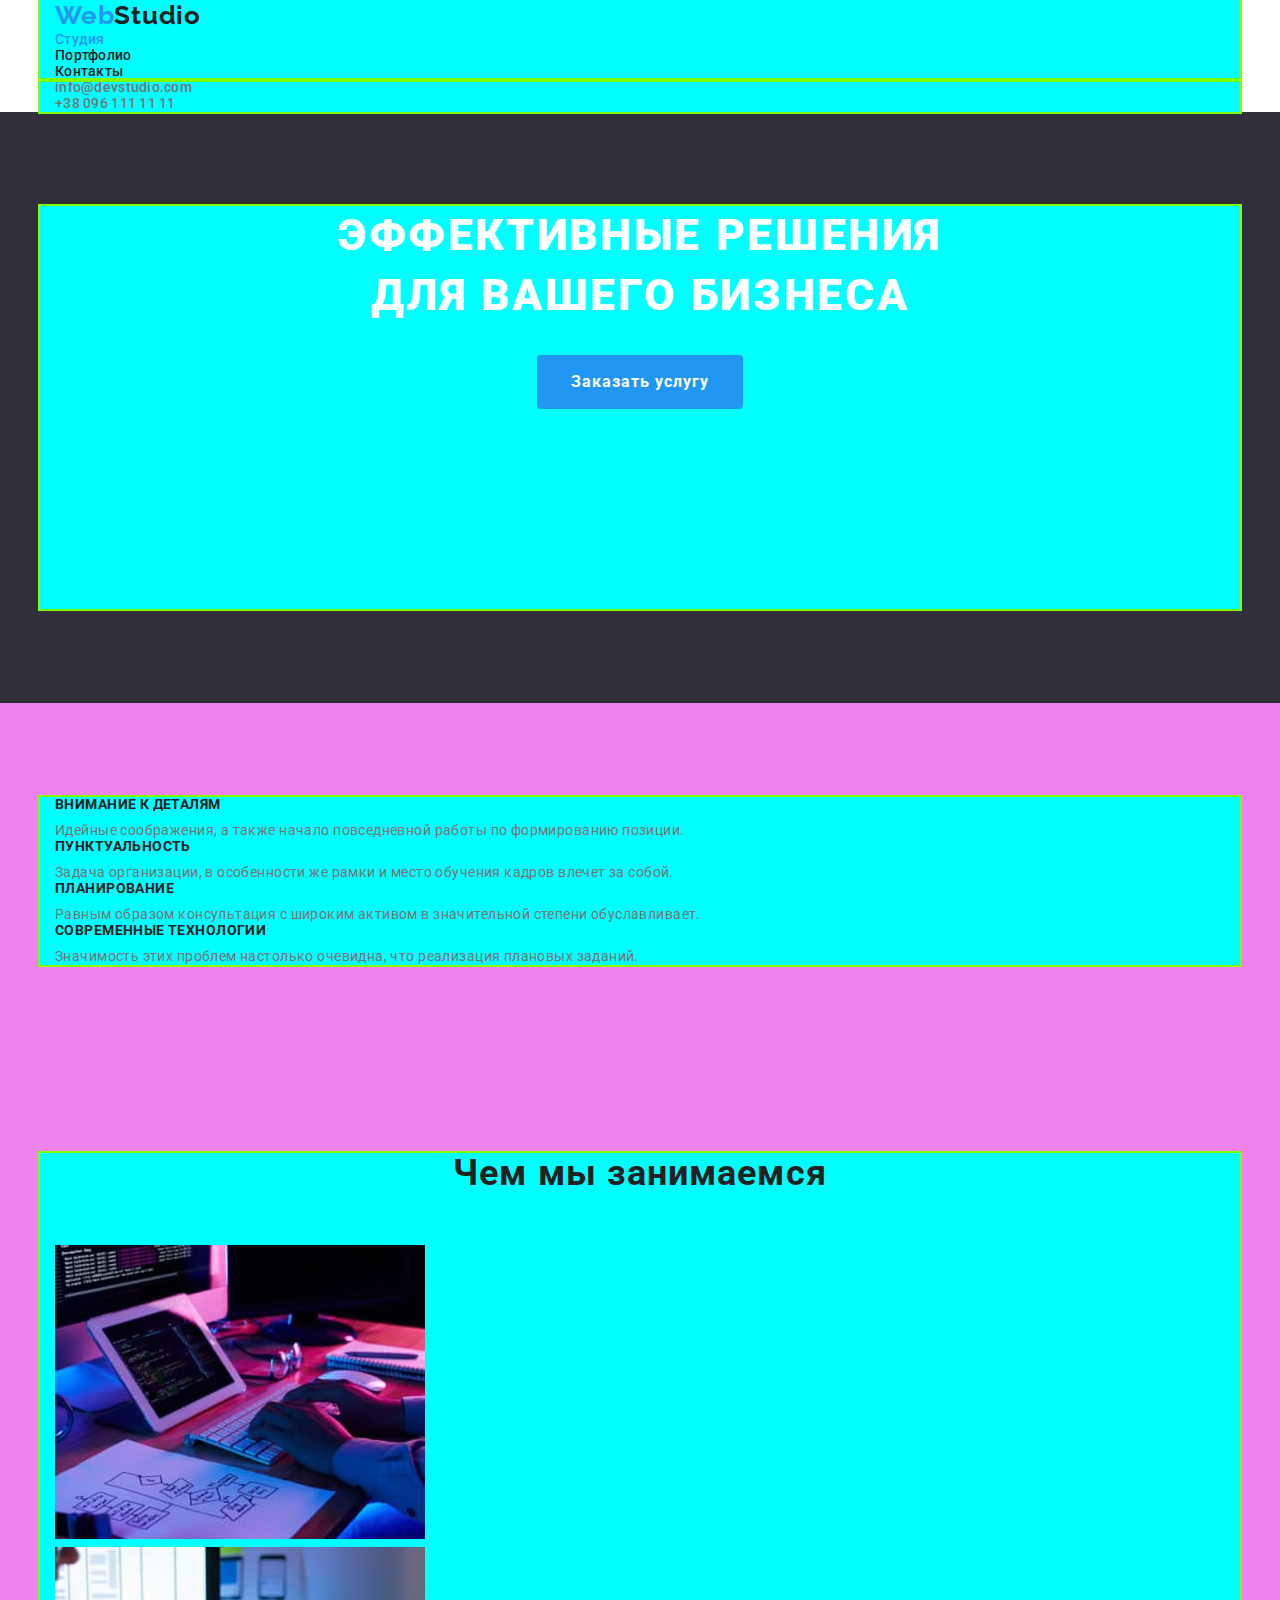
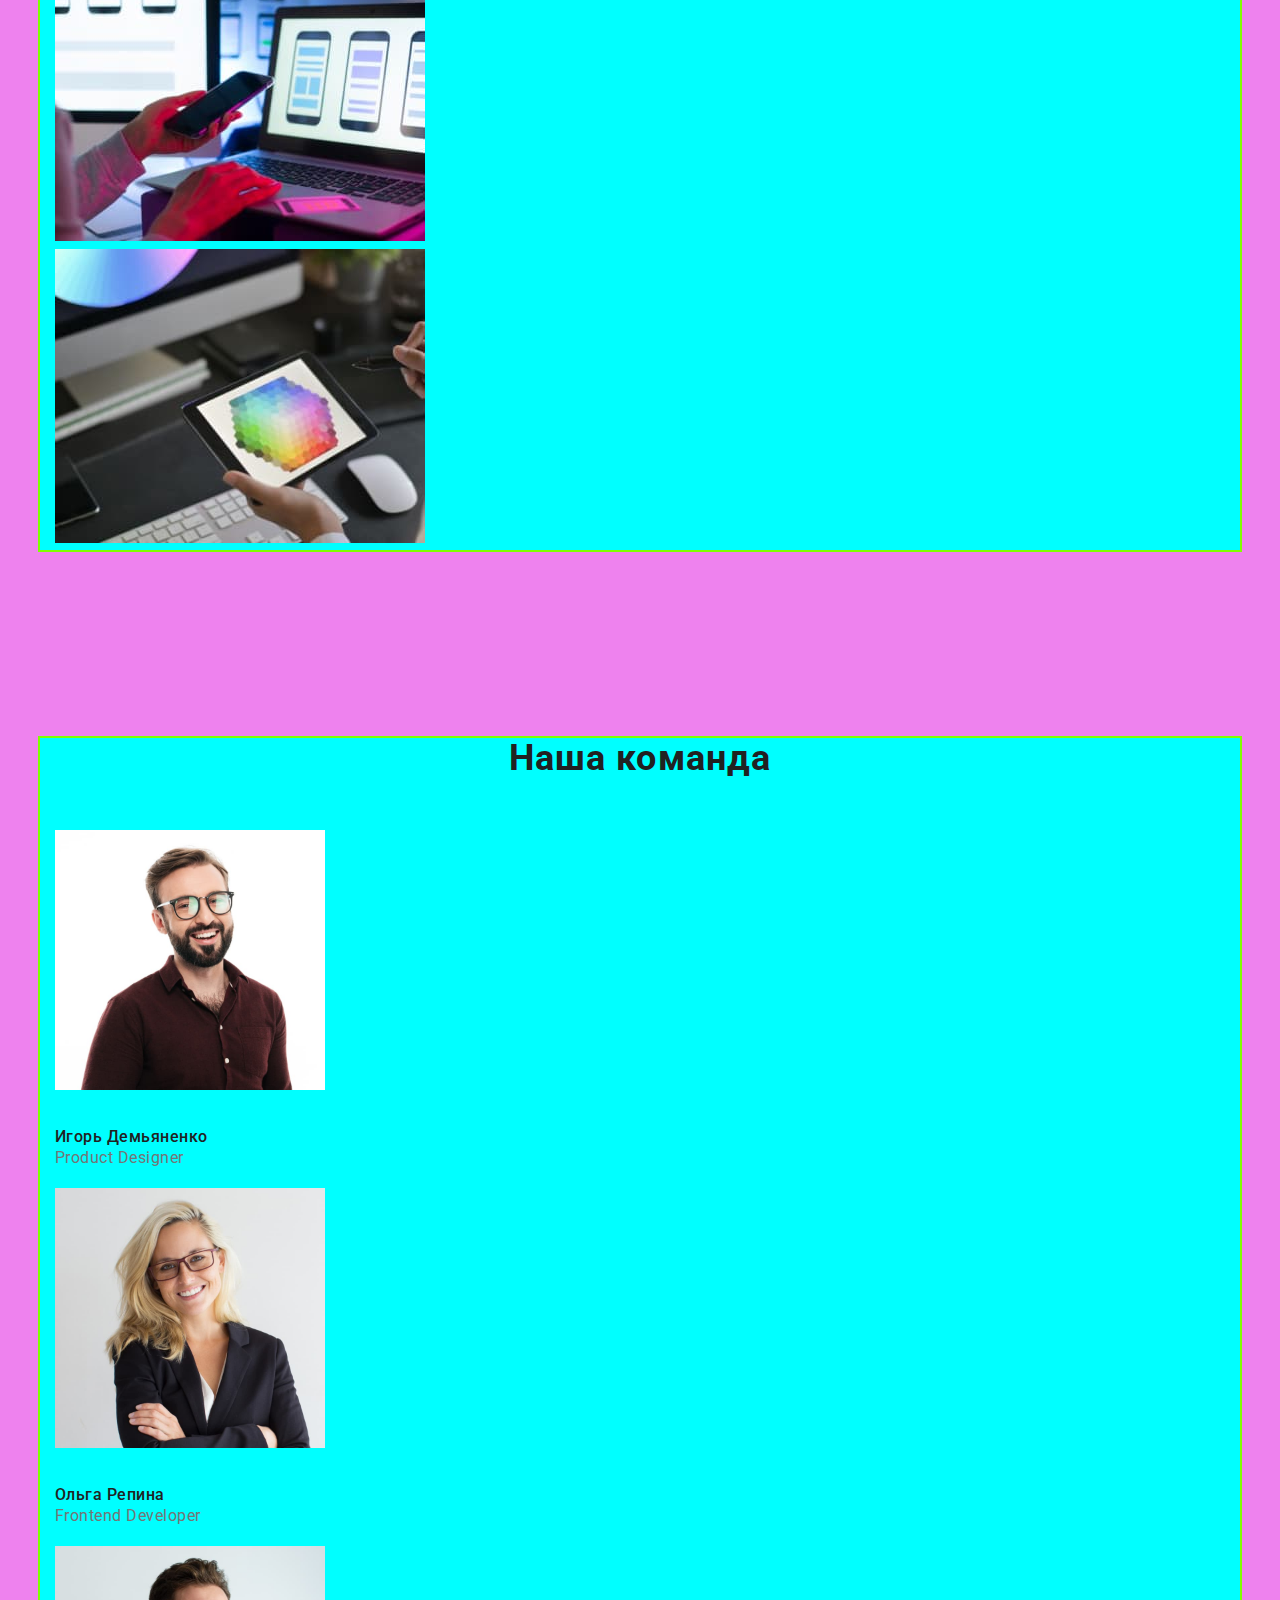
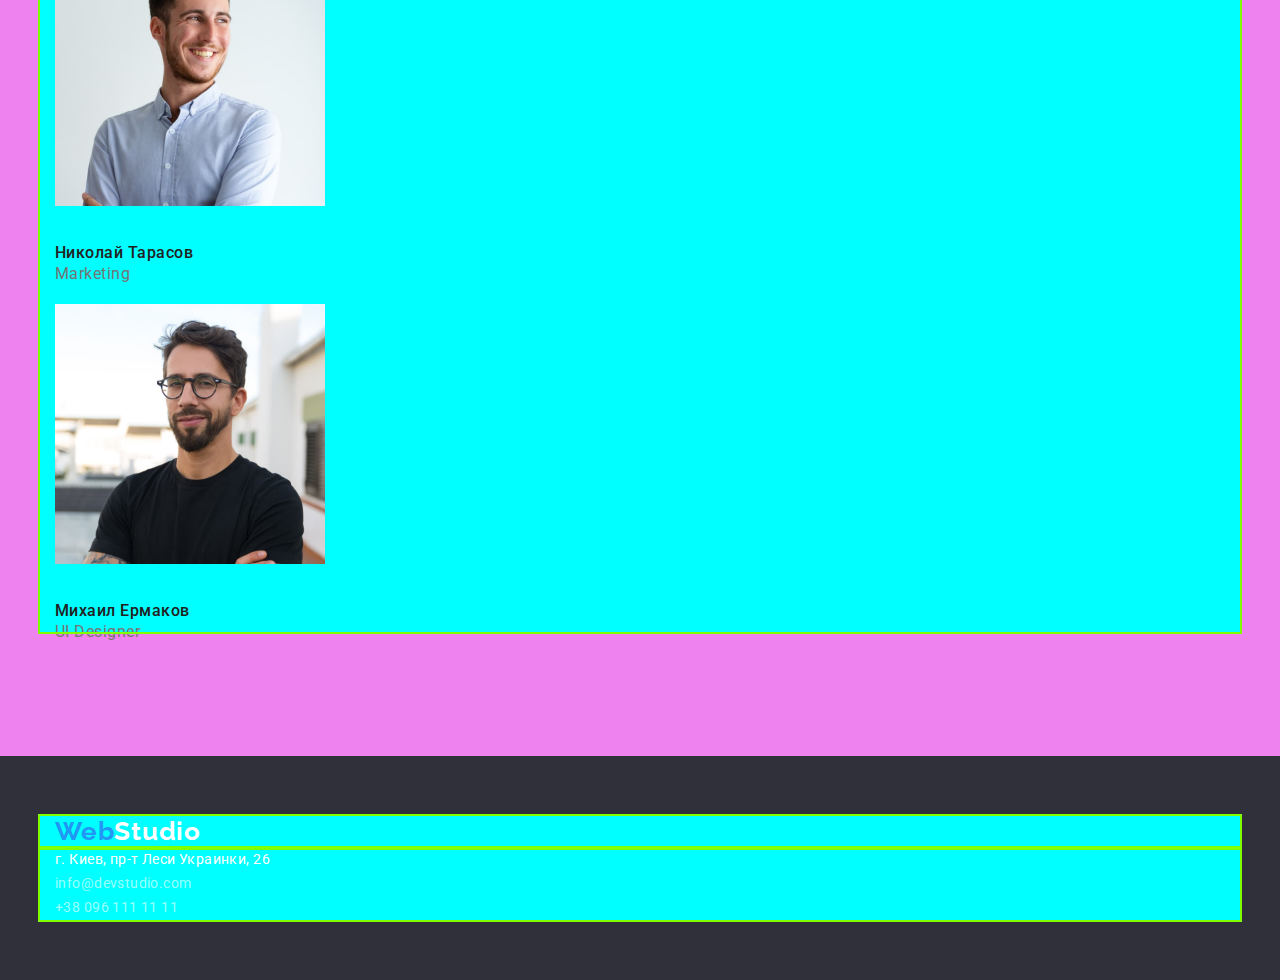
==== index.html @ d581db82 "Добавлены стили для геометрии (ширины, отступы, поля и рамки)" ====
<!DOCTYPE html>
<html lang="ru">
  <head>
    <meta charset="UTF-8" />
    <meta http-equiv="X-UA-Compatible" content="IE=edge" />
    <meta name="viewport" content="width=device-width, initial-scale=1.0" />
    <title>Студия</title>
    <link rel="preconnect" href="https://fonts.googleapis.com" />
    <link rel="preconnect" href="https://fonts.gstatic.com" crossorigin />
    <link
      href="https://fonts.googleapis.com/css2?family=Raleway:wght@700&family=Roboto:wght@400;500;700;900&display=swap"
      rel="stylesheet"
    />
    <link rel="stylesheet" href="https://cdnjs.cloudflare.com/ajax/libs/modern-normalize/1.1.0/modern-normalize.min.css">
    <link rel="stylesheet" href="./css/styles.css" />
  </head>
  <body>
    <!--Шапка-->
    <header class="page-header">
      <div class="container">
        <nav class="nav">
        <a class="logo-link" href="./index.html" lang="en"><span class="logo-web">Web</span>Studio</a>
        <ul class="site-nav-link list">
          <li class="site-nav-item"><a href="/Студия" class="site-nav-link-current">Студия</a></li>
          <li class="site-nav-item">
            <a
              href="./portfolio.html"
              class="site-nav-link"
              >Портфолио</a
            >
          </li class="site-nav-item">
          <li class="site-nav-item"><a href="/Контакты" class="site-nav-link">Контакты</a></li>
        </ul>
      </nav>
      </div>
     <div class="container">
        <ul class="auth-nav-link list">
        <li class="auth-nav-item">
          <a href="mailto:info@devstudio.com" class="auth-nav-link" lang="en">info@devstudio.com</a>
        </li>
        <li class="auth-nav-item">
          <a href="tel:+380961111111" class="auth-nav-link">+38 096 111 11 11</a>
        </li>
      </ul>
     </div>
      
    </header>
    <main>
      <!--Герой-->
      <section class="hero section">
        <div class="container">
          <h1 class="hero-title">
          Эффективные решения <br />
          для вашего бизнеса
        </h1>
        <button class="hero-button" type="button">Заказать услугу</button>
        </div>
      </section>
      <!--Преимущества компании-->
      <section class="benefits section">
        <div class="container">
          <h2 hidden>Наши Преимущества</h2>
        <ul class="benefits-list list">
          <li class="benefits-item">
            <h3 class="title">Внимание к деталям</h3>
            <p class="benefits-text">Идейные соображения, а также начало повседневной работы по формированию позиции.</p>
          </li>
          <li class="benefits-item">
            <h3 class="title">Пунктуальность</h3>
            <p class="benefits-text">
              Задача организации, в особенности же рамки и место обучения кадров влечет за собой.
            </p>
          </li>
          <li class="benefits-item">
            <h3 class="title">Планирование</h3>
            <p class="benefits-text">
              Равным образом консультация с широким активом в значительной степени обуславливает.
            </p>
          </li>
          <li class="benefits-item">
            <h3 class="title">Современные технологии</h3>
            <p class="benefits-text">Значимость этих проблем настолько очевидна, что реализация плановых заданий.</p>
          </li>
        </ul>
        </div>
      </section>
      <!--Чем занимается компания-->
      <section class="benefits section">
       <div class="container">
          <h2 class="gallery-headline-primary">Чем мы занимаемся</h2>
        <ul class="list">
          <li class="work-item"><img class="work-pic" src="./image/img.jpeg" alt="Человек пишет код" width="370" height="294" /></li>
          <li class="work-item">
            <img class="work-pic"
              src="./image/img2.jpeg"
              alt="Человек выбирает дизайн проекта"
              width="370"
              height="294"
            />
          </li>
          <li class="work-item">
            <img class="work-pic"
              src="./image/img3.jpeg"
              alt="Человек выбирает из цветовой палитры"
              width="370"
              height="294"
            />
          </li>
        </ul>
       </div>
      </section>
      <!--Команда-->
      <section class="gallery-section section">
        <div class="container">
          <h2 class="gallery-headline-primary">Наша команда</h2>
        <ul class="gallery list">
          <li class="gallery-item">
            <img class="gallery-pic"
              src="./image/foto1.jpeg"
              alt="Фото члена команды Игорь Демьяненко"
              width="270"
              height="260"
            />
            <h3 class="gallery-headline">Игорь Демьяненко</h3>
            <p class="text-index">Product Designer</p>
          </li>
          <li class="gallery-item">
            <img class="gallery-pic"
              src="./image/foto2.jpeg"
              alt="Фото члена команды Ольга Репина"
              width="270"
              height="260"
            />
            <h3 class="gallery-headline">Ольга Репина</h3>
            <p class="text-index">Frontend Developer</p>
          </li>
          <li class="gallery-item">
            <img class="gallery-pic"
              src="./image/foto3.jpeg"
              alt="Фото члена команды Николай Тарасов"
              width="270"
              height="260"
            />
            <h3 class="gallery-headline">Николай Тарасов</h3>
            <p class="text-index">Marketing</p>
          </li>
          <li class="gallery-item">
            <img class="gallery-pic"
              src="./image/foto4.jpeg"
              alt="Фото члена команды Михаил Ермаков"
              width="270"
              height="260"
            />
            <h3 class="gallery-headline">Михаил Ермаков</h3>
            <p class="text-index">UI Designer</p>
          </li>
        </ul>
        </div>
      </section>
    </main>
    <!--Футер-->
     <footer class="footer">
     <div class="container">
        <a href="./index.html" class="logo-footer" lang="en"
        ><span class="logo-web">Web</span><span class="logo-studio">Studio</span></a
      >
     </div>
     <div class="container">
        <address class="address">
        <ul class="address-list list">
          <li class="address-item">
            <a
              href="https://goo.gl/maps/HDMTTbNd2vz2HDnC8"
              target="_blank"
              rel="noreferr noopener"
              class="footer-link"
              >г. Киев, пр-т Леси Украинки, 26</a
            >
          </li>
          <li class="address-item">
            <a href="mailto:info@devstudio.com" class="auth-address" lang="en"
              >info@devstudio.com</a
            >
          </li>
          <li class="address-item">
            <a href="tel:+380961111111" class="auth-address">+38 096 111 11 11</a>
          </li>
        </ul>
      </address>
     </div>
    </footer>
  </body>
</html>
---- css/styles.css ----
/* Голубой текст акцент #2196F3 */
/* Черный текс основной заголовок #212121 */
/* Белый текст основной #FFFFFF */
/* Белый хедер фон  #FFFFFF */
/* Серый текст не основной #757575 */
/* Наша команда фон #F5F4FA */
/* Герой, футер фон #2F303A */
/* Телефон и мыло rgba(255, 255, 255, 0.6); */
:root {
  --primary-text-color: #212121;
  --title-text-color: #ffffff;
  --secondary-text-color: #757575;
  --accent-color: #2196f3;
  --hero-footer-bg-color: #2f303a;
}

h1,
h2,
h3,
h4,
h5,
h6,
p {
  margin-top: 0;
  margin-bottom: 0;
}

/* Основное */
body {
  color: var(--primary-text-color);
  font-family: Roboto, sans-serif;
  font-size: 14px;
  line-height: 1.71;
  letter-spacing: 0.03em;
}
.list {
  padding: 0;
  margin: 0;
  list-style: none;
}
.section {
  padding-top: 94px;
  padding-bottom: 94px;
  background-color: violet;
}
/* Лого */
.logo-web {
  color: var(--accent-color);
}
.logo-studio {
  color: var(--title-text-color);
}
.logo-link {
  color: var(--primary-text-color);
  text-decoration: none;
  font-family: Raleway, sans-serif;
  font-weight: 700;
  font-size: 26px;
  line-height: 1.19;
  letter-spacing: 0.03em;
}
.logo-link:hover,
.logo-link:focus {
  color: var(--accent-color);
}
.container {
  width: 1200px;
  padding-left: 15px;
  padding-right: 15px;
  margin: 0 auto;
  outline: 2px solid chartreuse;
  background-color: cyan;
}
/* Навигация */

.site-nav-link {
  color: var(--primary-text-color);
  text-decoration: none;
  font-weight: 500;
  line-height: 1.14;
  letter-spacing: 0.02em;
}
.site-nav-link:hover,
.site-nav-link:focus {
  color: var(--accent-color);
}
.auth-nav-link {
  color: var(--secondary-text-color);
  text-decoration: none;
  font-weight: 500;
  line-height: 1.14;
  letter-spacing: 0.02em;
}
.site-nav-link-current:hover,
.site-nav-link-current:focus {
  color: var(--accent-color);
}
.site-nav-link-current {
  color: var(--accent-color);
  text-decoration: none;
}

.auth-nav-link:hover,
.auth-nav-link:focus {
  color: var(--accent-color);
}

/* Хедер */
.page.header {
  color: var(--title-text-color);
}
/* Мейн */

.hero {
  color: var(--title-text-color);
  background-color: var(--hero-footer-bg-color);
  text-align: center;
}
.hero-title {
  margin-bottom: 30px;
  font-weight: 900;
  font-size: 44px;
  line-height: 1.36;
  letter-spacing: 0.06em;
  text-transform: uppercase;
}

.title {
  margin-bottom: 10px;
  font-size: 14px;
  font-weight: 700;
  line-height: 1.14;
  letter-spacing: 0.03em;
  text-transform: uppercase;
}

.gallery-headline-primary {
  margin-bottom: 50px;
  font-weight: 700;
  font-size: 36px;
  line-height: 1.16;
  text-align: center;
  letter-spacing: 0.03em;
}

.gallery-headline {
  margin-bottom: 10px;
  font-weight: 500;
  font-size: 16px;
  line-height: 1.18;
  letter-spacing: 0.03em;
}
.galery-headline-portfolio {
  font-weight: 700;
  font-size: 18px;
  line-height: 2;
  letter-spacing: 0.06em;
}
.gallery-pic {
  margin-bottom: 30px;
}
.text {
  color: var(--secondary-text-color);
  font-size: 16px;
  line-height: 1.87;
  letter-spacing: 0.03em;
}
.text-index {
  margin-bottom: 30px;
  font-size: 16px;
  line-height: 1.18px;
  letter-spacing: 0.03em;
  color: var(--secondary-text-color);
}
.benefits-text {
  color: var(--secondary-text-color);
  font-size: 14px;
  line-height: 1.14;
  letter-spacing: 0.03em;
}
/* Кнопки */

.hero-button {
  cursor: pointer;
}
.hero-button:hover,
.hero-button:focus {
  background-color: #188ce8;
}
.hero-button {
  margin-bottom: 200px;
  display: inline-block;
  border-radius: 4px;
  padding: 10px 32px;
  min-width: 200px;
  font-family: inherit;
  border-color: transparent;
  color: var(--title-text-color);
  background-color: var(--accent-color);
  font-weight: 700;
  font-size: 16px;
  line-height: 1.87;
  text-align: center;
  letter-spacing: 0.06em;
}
.button-primary {
  cursor: pointer;
}
.button-primary:hover,
.button-primary:focus {
  background-color: var(--accent-color);
}
.button-primary {
  display: inline-block;
  border-radius: 4px;
  padding: 6px 22px;
  text-align: center;
  border-color: transparent;
  color: var(--title-text-color);
  background-color: var(--accent-color);
  font-family: inherit;
  font-weight: 500;
  font-size: 16px;
  line-height: 1.62;
  letter-spacing: 0.03em;
}
.button-secondary {
  cursor: pointer;
}
.button-secondary:hover,
.button-secondary:focus {
  color: var(--title-text-color);
  background-color: var(--accent-color);
}
.button-secondary {
  display: inline-block;
  border-radius: 4px;
  padding: 6px 22px;
  text-align: center;
  border-color: transparent;
  color: var(--primary-text-color);
  background-color: #f5f4fa;
  font-family: inherit;
  font-weight: 500;
  font-size: 16px;
  line-height: 1.62;
  letter-spacing: 0.03em;
}

/* Футер */

.footer {
  padding-top: 60px;
  padding-bottom: 60px;
  color: rgb(255, 255, 255, 0.6);
  background-color: var(--hero-footer-bg-color);
  text-decoration: none;
}

.footer-link {
  color: var(--title-text-color);
  text-decoration: none;
  font-style: normal;
}
.footer-link:hover,
.footer-link:focus {
  color: var(--accent-color);
}
.address {
  font-style: normal;
}

.logo-footer {
  text-decoration: none;
  font-family: Raleway;
  font-weight: 700;
  font-size: 26px;
  line-height: 1.19;
  letter-spacing: 0.03em;
}

.auth-address {
  color: rgba(255, 255, 255, 0.6);
  text-decoration: none;
}
.auth-address:hover,
.auth-address:focus {
  color: var(--accent-color);
}
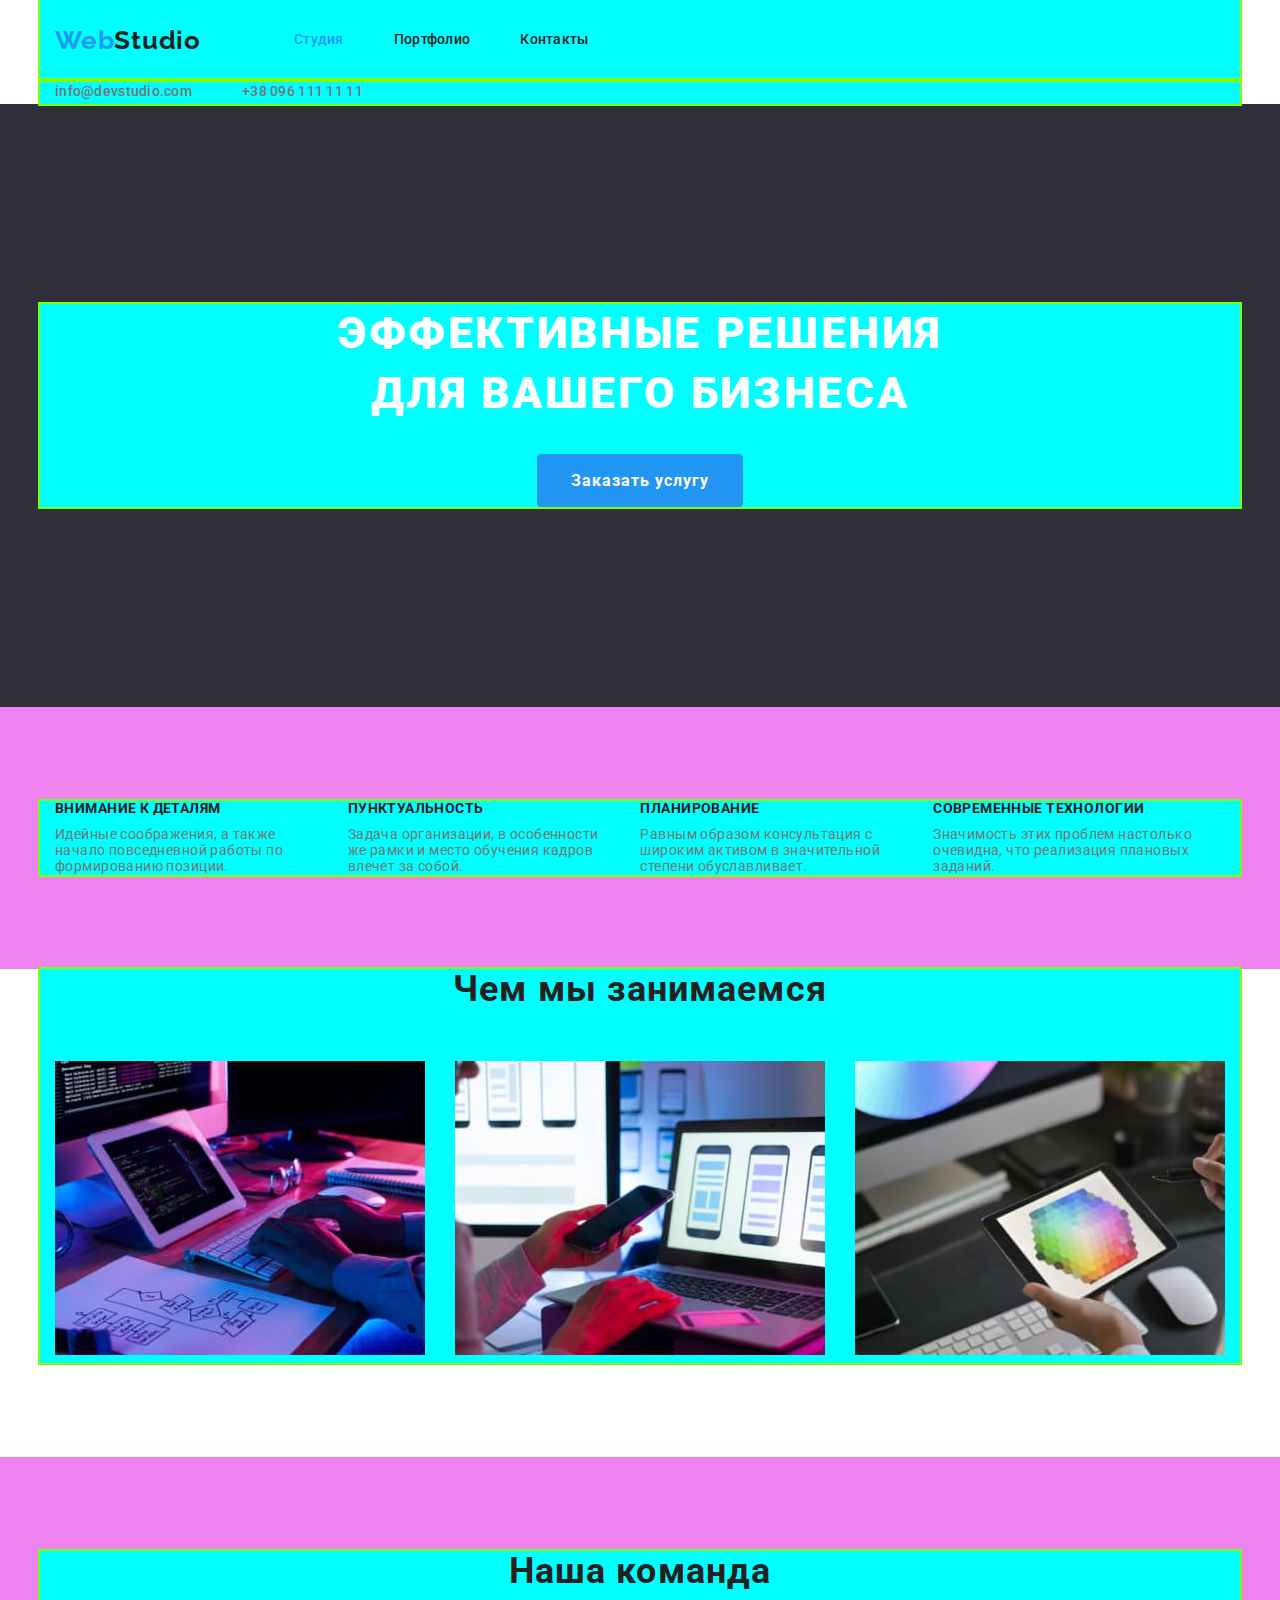
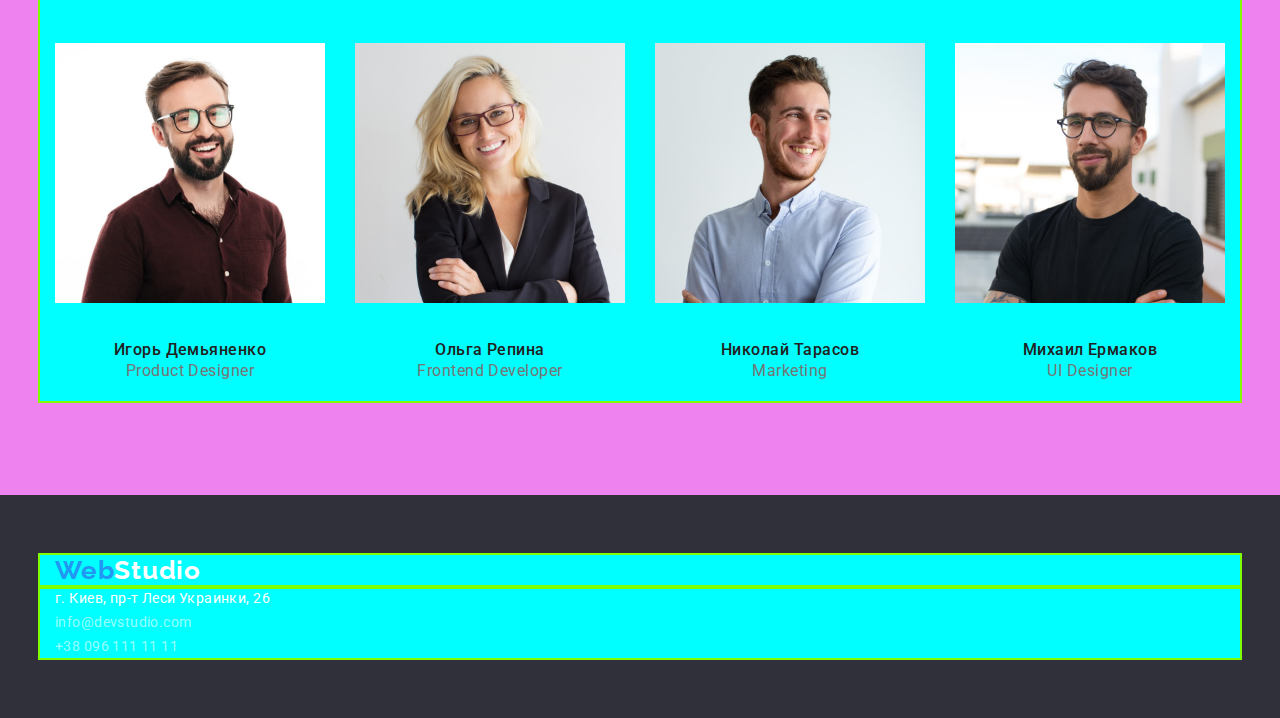
==== commit cc1c8ef3: "позиционирование контента при помощи Flexbox" ====
--- a/index.html
+++ b/index.html
@@ -11,7 +11,10 @@
       href="https://fonts.googleapis.com/css2?family=Raleway:wght@700&family=Roboto:wght@400;500;700;900&display=swap"
       rel="stylesheet"
     />
-    <link rel="stylesheet" href="https://cdnjs.cloudflare.com/ajax/libs/modern-normalize/1.1.0/modern-normalize.min.css">
+    <link
+      rel="stylesheet"
+      href="https://cdnjs.cloudflare.com/ajax/libs/modern-normalize/1.1.0/modern-normalize.min.css"
+    />
     <link rel="stylesheet" href="./css/styles.css" />
   </head>
   <body>
@@ -19,177 +22,194 @@
     <header class="page-header">
       <div class="container">
         <nav class="nav">
-        <a class="logo-link" href="./index.html" lang="en"><span class="logo-web">Web</span>Studio</a>
-        <ul class="site-nav-link list">
-          <li class="site-nav-item"><a href="/Студия" class="site-nav-link-current">Студия</a></li>
-          <li class="site-nav-item">
-            <a
-              href="./portfolio.html"
-              class="site-nav-link"
-              >Портфолио</a
+          <a class="logo-link" href="./index.html" lang="en"
+            ><span class="logo-web">Web</span>Studio</a
+          >
+          <ul class="site-nav list">
+            <li class="site-nav-item">
+              <a href="/Студия" class="site-nav-link current">Студия</a>
+            </li>
+            <li class="site-nav-item">
+              <a href="./portfolio.html" class="site-nav-link">Портфолио</a>
+            </li>
+            <li class="site-nav-item"><a href="/Контакты" class="site-nav-link">Контакты</a></li>
+          </ul>
+        </nav>
+      </div>
+      <div class="container">
+        <ul class="auth-nav list">
+          <li class="auth-nav-item">
+            <a href="mailto:info@devstudio.com" class="auth-nav-link" lang="en"
+              >info@devstudio.com</a
             >
-          </li class="site-nav-item">
-          <li class="site-nav-item"><a href="/Контакты" class="site-nav-link">Контакты</a></li>
+          </li>
+          <li class="auth-nav-item">
+            <a href="tel:+380961111111" class="auth-nav-link">+38 096 111 11 11</a>
+          </li>
         </ul>
-      </nav>
-      </div>
-     <div class="container">
-        <ul class="auth-nav-link list">
-        <li class="auth-nav-item">
-          <a href="mailto:info@devstudio.com" class="auth-nav-link" lang="en">info@devstudio.com</a>
-        </li>
-        <li class="auth-nav-item">
-          <a href="tel:+380961111111" class="auth-nav-link">+38 096 111 11 11</a>
-        </li>
-      </ul>
-     </div>
-      
+      </div>
     </header>
     <main>
       <!--Герой-->
       <section class="hero section">
         <div class="container">
           <h1 class="hero-title">
-          Эффективные решения <br />
-          для вашего бизнеса
-        </h1>
-        <button class="hero-button" type="button">Заказать услугу</button>
+            Эффективные решения <br />
+            для вашего бизнеса
+          </h1>
+          <button class="hero-button" type="button">Заказать услугу</button>
         </div>
       </section>
       <!--Преимущества компании-->
       <section class="benefits section">
         <div class="container">
           <h2 hidden>Наши Преимущества</h2>
-        <ul class="benefits-list list">
-          <li class="benefits-item">
-            <h3 class="title">Внимание к деталям</h3>
-            <p class="benefits-text">Идейные соображения, а также начало повседневной работы по формированию позиции.</p>
-          </li>
-          <li class="benefits-item">
-            <h3 class="title">Пунктуальность</h3>
-            <p class="benefits-text">
-              Задача организации, в особенности же рамки и место обучения кадров влечет за собой.
-            </p>
-          </li>
-          <li class="benefits-item">
-            <h3 class="title">Планирование</h3>
-            <p class="benefits-text">
-              Равным образом консультация с широким активом в значительной степени обуславливает.
-            </p>
-          </li>
-          <li class="benefits-item">
-            <h3 class="title">Современные технологии</h3>
-            <p class="benefits-text">Значимость этих проблем настолько очевидна, что реализация плановых заданий.</p>
-          </li>
-        </ul>
+          <ul class="benefits-list list">
+            <li class="benefits-item">
+              <h3 class="title">Внимание к деталям</h3>
+              <p class="benefits-text">
+                Идейные соображения, а также начало повседневной работы по формированию позиции.
+              </p>
+            </li>
+            <li class="benefits-item">
+              <h3 class="title">Пунктуальность</h3>
+              <p class="benefits-text">
+                Задача организации, в особенности же рамки и место обучения кадров влечет за собой.
+              </p>
+            </li>
+            <li class="benefits-item">
+              <h3 class="title">Планирование</h3>
+              <p class="benefits-text">
+                Равным образом консультация с широким активом в значительной степени обуславливает.
+              </p>
+            </li>
+            <li class="benefits-item">
+              <h3 class="title">Современные технологии</h3>
+              <p class="benefits-text">
+                Значимость этих проблем настолько очевидна, что реализация плановых заданий.
+              </p>
+            </li>
+          </ul>
         </div>
       </section>
       <!--Чем занимается компания-->
-      <section class="benefits section">
-       <div class="container">
-          <h2 class="gallery-headline-primary">Чем мы занимаемся</h2>
-        <ul class="list">
-          <li class="work-item"><img class="work-pic" src="./image/img.jpeg" alt="Человек пишет код" width="370" height="294" /></li>
-          <li class="work-item">
-            <img class="work-pic"
-              src="./image/img2.jpeg"
-              alt="Человек выбирает дизайн проекта"
-              width="370"
-              height="294"
-            />
-          </li>
-          <li class="work-item">
-            <img class="work-pic"
-              src="./image/img3.jpeg"
-              alt="Человек выбирает из цветовой палитры"
-              width="370"
-              height="294"
-            />
-          </li>
-        </ul>
-       </div>
+      <section class="work">
+        <div class="container">
+          <h2 class="headline-primary">Чем мы занимаемся</h2>
+          <ul class="work-list list">
+            <li class="work-item">
+              <img
+                class="work-pic"
+                src="./image/img.jpeg"
+                alt="Человек пишет код"
+                width="370"
+                height="294"
+              />
+            </li>
+            <li class="work-item">
+              <img
+                class="work-pic"
+                src="./image/img2.jpeg"
+                alt="Человек выбирает дизайн проекта"
+                width="370"
+                height="294"
+              />
+            </li>
+            <li class="work-item">
+              <img
+                class="work-pic"
+                src="./image/img3.jpeg"
+                alt="Человек выбирает из цветовой палитры"
+                width="370"
+                height="294"
+              />
+            </li>
+          </ul>
+        </div>
       </section>
       <!--Команда-->
-      <section class="gallery-section section">
-        <div class="container">
-          <h2 class="gallery-headline-primary">Наша команда</h2>
-        <ul class="gallery list">
-          <li class="gallery-item">
-            <img class="gallery-pic"
-              src="./image/foto1.jpeg"
-              alt="Фото члена команды Игорь Демьяненко"
-              width="270"
-              height="260"
-            />
-            <h3 class="gallery-headline">Игорь Демьяненко</h3>
-            <p class="text-index">Product Designer</p>
-          </li>
-          <li class="gallery-item">
-            <img class="gallery-pic"
-              src="./image/foto2.jpeg"
-              alt="Фото члена команды Ольга Репина"
-              width="270"
-              height="260"
-            />
-            <h3 class="gallery-headline">Ольга Репина</h3>
-            <p class="text-index">Frontend Developer</p>
-          </li>
-          <li class="gallery-item">
-            <img class="gallery-pic"
-              src="./image/foto3.jpeg"
-              alt="Фото члена команды Николай Тарасов"
-              width="270"
-              height="260"
-            />
-            <h3 class="gallery-headline">Николай Тарасов</h3>
-            <p class="text-index">Marketing</p>
-          </li>
-          <li class="gallery-item">
-            <img class="gallery-pic"
-              src="./image/foto4.jpeg"
-              alt="Фото члена команды Михаил Ермаков"
-              width="270"
-              height="260"
-            />
-            <h3 class="gallery-headline">Михаил Ермаков</h3>
-            <p class="text-index">UI Designer</p>
-          </li>
-        </ul>
+      <section class="team section">
+        <div class="container">
+          <h2 class="headline-primary">Наша команда</h2>
+          <ul class="team-list list">
+            <li class="team-item">
+              <img
+                class="gallery-pic"
+                src="./image/foto1.jpeg"
+                alt="Фото члена команды Игорь Демьяненко"
+                width="270"
+                height="260"
+              />
+              <h3 class="gallery-headline">Игорь Демьяненко</h3>
+              <p class="text-index">Product Designer</p>
+            </li>
+            <li class="team-item">
+              <img
+                class="gallery-pic"
+                src="./image/foto2.jpeg"
+                alt="Фото члена команды Ольга Репина"
+                width="270"
+                height="260"
+              />
+              <h3 class="gallery-headline">Ольга Репина</h3>
+              <p class="text-index">Frontend Developer</p>
+            </li>
+            <li class="team-item">
+              <img
+                class="gallery-pic"
+                src="./image/foto3.jpeg"
+                alt="Фото члена команды Николай Тарасов"
+                width="270"
+                height="260"
+              />
+              <h3 class="gallery-headline">Николай Тарасов</h3>
+              <p class="text-index">Marketing</p>
+            </li>
+            <li class="team-item">
+              <img
+                class="gallery-pic"
+                src="./image/foto4.jpeg"
+                alt="Фото члена команды Михаил Ермаков"
+                width="270"
+                height="260"
+              />
+              <h3 class="gallery-headline">Михаил Ермаков</h3>
+              <p class="text-index">UI Designer</p>
+            </li>
+          </ul>
         </div>
       </section>
     </main>
     <!--Футер-->
-     <footer class="footer">
-     <div class="container">
+    <footer class="footer">
+      <div class="container">
         <a href="./index.html" class="logo-footer" lang="en"
-        ><span class="logo-web">Web</span><span class="logo-studio">Studio</span></a
-      >
-     </div>
-     <div class="container">
+          ><span class="logo-web">Web</span><span class="logo-studio">Studio</span></a
+        >
+      </div>
+      <div class="container">
         <address class="address">
-        <ul class="address-list list">
-          <li class="address-item">
-            <a
-              href="https://goo.gl/maps/HDMTTbNd2vz2HDnC8"
-              target="_blank"
-              rel="noreferr noopener"
-              class="footer-link"
-              >г. Киев, пр-т Леси Украинки, 26</a
-            >
-          </li>
-          <li class="address-item">
-            <a href="mailto:info@devstudio.com" class="auth-address" lang="en"
-              >info@devstudio.com</a
-            >
-          </li>
-          <li class="address-item">
-            <a href="tel:+380961111111" class="auth-address">+38 096 111 11 11</a>
-          </li>
-        </ul>
-      </address>
-     </div>
+          <ul class="address-list list">
+            <li class="address-item">
+              <a
+                href="https://goo.gl/maps/HDMTTbNd2vz2HDnC8"
+                target="_blank"
+                rel="noreferr noopener"
+                class="footer-link"
+                >г. Киев, пр-т Леси Украинки, 26</a
+              >
+            </li>
+            <li class="address-item">
+              <a href="mailto:info@devstudio.com" class="auth-address" lang="en"
+                >info@devstudio.com</a
+              >
+            </li>
+            <li class="address-item">
+              <a href="tel:+380961111111" class="auth-address">+38 096 111 11 11</a>
+            </li>
+          </ul>
+        </address>
+      </div>
     </footer>
   </body>
 </html>
-
- --- a/css/styles.css
+++ b/css/styles.css
@@ -14,6 +14,14 @@
   --hero-footer-bg-color: #2f303a;
 }
 
+/* Основное */
+body {
+  color: var(--primary-text-color);
+  font-family: Roboto, sans-serif;
+  font-size: 14px;
+  line-height: 1.71;
+  letter-spacing: 0.03em;
+}
 h1,
 h2,
 h3,
@@ -24,15 +32,6 @@
   margin-top: 0;
   margin-bottom: 0;
 }
-
-/* Основное */
-body {
-  color: var(--primary-text-color);
-  font-family: Roboto, sans-serif;
-  font-size: 14px;
-  line-height: 1.71;
-  letter-spacing: 0.03em;
-}
 .list {
   padding: 0;
   margin: 0;
@@ -43,37 +42,52 @@
   padding-bottom: 94px;
   background-color: violet;
 }
-/* Лого */
-.logo-web {
-  color: var(--accent-color);
-}
-.logo-studio {
-  color: var(--title-text-color);
-}
-.logo-link {
-  color: var(--primary-text-color);
-  text-decoration: none;
-  font-family: Raleway, sans-serif;
-  font-weight: 700;
-  font-size: 26px;
-  line-height: 1.19;
-  letter-spacing: 0.03em;
-}
-.logo-link:hover,
-.logo-link:focus {
-  color: var(--accent-color);
-}
+
 .container {
   width: 1200px;
-  padding-left: 15px;
-  padding-right: 15px;
+  padding: 0 15px;
   margin: 0 auto;
   outline: 2px solid chartreuse;
   background-color: cyan;
 }
+
+/* Лого */
+.logo-web {
+  color: var(--accent-color);
+}
+.logo-studio {
+  color: var(--title-text-color);
+}
+.logo-link {
+  margin-right: 93px;
+  color: var(--primary-text-color);
+  text-decoration: none;
+  font-family: Raleway, sans-serif;
+  font-weight: 700;
+  font-size: 26px;
+  line-height: 1.19;
+  letter-spacing: 0.03em;
+}
+.logo-link:hover,
+.logo-link:focus {
+  color: var(--accent-color);
+}
+
 /* Навигация */
+.nav {
+  display: flex;
+  align-items: center;
+}
+
+.site-nav {
+  display: flex;
+}
 
 .site-nav-link {
+  display: block;
+  padding-top: 32px;
+  padding-bottom: 32px;
+
   color: var(--primary-text-color);
   text-decoration: none;
   font-weight: 500;
@@ -84,6 +98,23 @@
 .site-nav-link:focus {
   color: var(--accent-color);
 }
+
+.site-nav-item:not(:last-child) {
+  margin-right: 50px;
+}
+
+.site-nav-link.current:hover,
+.site-nav-link.current:focus {
+  color: var(--accent-color);
+}
+.site-nav-link.current {
+  color: var(--accent-color);
+  text-decoration: none;
+}
+/* auth-nav */
+.auth-nav {
+  display: flex;
+}
 .auth-nav-link {
   color: var(--secondary-text-color);
   text-decoration: none;
@@ -91,13 +122,8 @@
   line-height: 1.14;
   letter-spacing: 0.02em;
 }
-.site-nav-link-current:hover,
-.site-nav-link-current:focus {
-  color: var(--accent-color);
-}
-.site-nav-link-current {
-  color: var(--accent-color);
-  text-decoration: none;
+.auth-nav-item + .auth-nav-item {
+  padding-left: 50px;
 }
 
 .auth-nav-link:hover,
@@ -112,6 +138,7 @@
 /* Мейн */
 
 .hero {
+  padding: 200px 0;
   color: var(--title-text-color);
   background-color: var(--hero-footer-bg-color);
   text-align: center;
@@ -133,8 +160,27 @@
   letter-spacing: 0.03em;
   text-transform: uppercase;
 }
-
-.gallery-headline-primary {
+/* Секции */
+.work {
+  padding-bottom: 94px;
+}
+.work-list {
+  display: flex;
+}
+.work-item + .work-item {
+  padding-left: 30px;
+}
+.team-list {
+  display: flex;
+}
+
+.team-item + .team-item {
+  padding-left: 30px;
+  text-align: center;
+}
+.headline-primary {
+  display: flex;
+  justify-content: center;
   margin-bottom: 50px;
   font-weight: 700;
   font-size: 36px;
@@ -149,17 +195,60 @@
   font-size: 16px;
   line-height: 1.18;
   letter-spacing: 0.03em;
+  text-align: center;
 }
 .galery-headline-portfolio {
+  padding-right: 24px;
+  padding-left: 24px;
+  padding-bottom: 4px;
   font-weight: 700;
   font-size: 18px;
   line-height: 2;
   letter-spacing: 0.06em;
 }
+/* Pic */
+.work-pic {
+  width: 370px;
+}
 .gallery-pic {
+  width: 270px;
   margin-bottom: 30px;
 }
+.portfolio-pic {
+  margin-bottom: 20px;
+}
+
+/* Portfolio */
+
+.portfolio {
+  display: flex;
+  flex-wrap: wrap;
+}
+.button-list {
+  display: flex;
+  justify-content: center;
+  margin-bottom: 50px;
+}
+.button-item:not(:last-child) {
+  padding-right: 8px;
+}
+.portfolio-item {
+  width: 370px;
+  margin-right: 30px;
+  margin-bottom: 30px;
+}
+.portfolio-item:nth-child(3n) {
+  margin-right: 0;
+}
+.portfolio-item:nth-last-child(-n + 3) {
+  margin-bottom: 0;
+}
+
+/* Text */
 .text {
+  padding-right: 24px;
+  padding-left: 24px;
+  padding-bottom: 20px;
   color: var(--secondary-text-color);
   font-size: 16px;
   line-height: 1.87;
@@ -169,8 +258,20 @@
   margin-bottom: 30px;
   font-size: 16px;
   line-height: 1.18px;
+  text-align: center;
   letter-spacing: 0.03em;
   color: var(--secondary-text-color);
+}
+/* Benefits */
+.benefits-list {
+  display: flex;
+}
+.benefits-item {
+  width: 300px;
+  padding-right: 30px;
+}
+.benefits-item:last-child {
+  padding-right: 0;
 }
 .benefits-text {
   color: var(--secondary-text-color);
@@ -188,7 +289,6 @@
   background-color: #188ce8;
 }
 .hero-button {
-  margin-bottom: 200px;
   display: inline-block;
   border-radius: 4px;
   padding: 10px 32px;
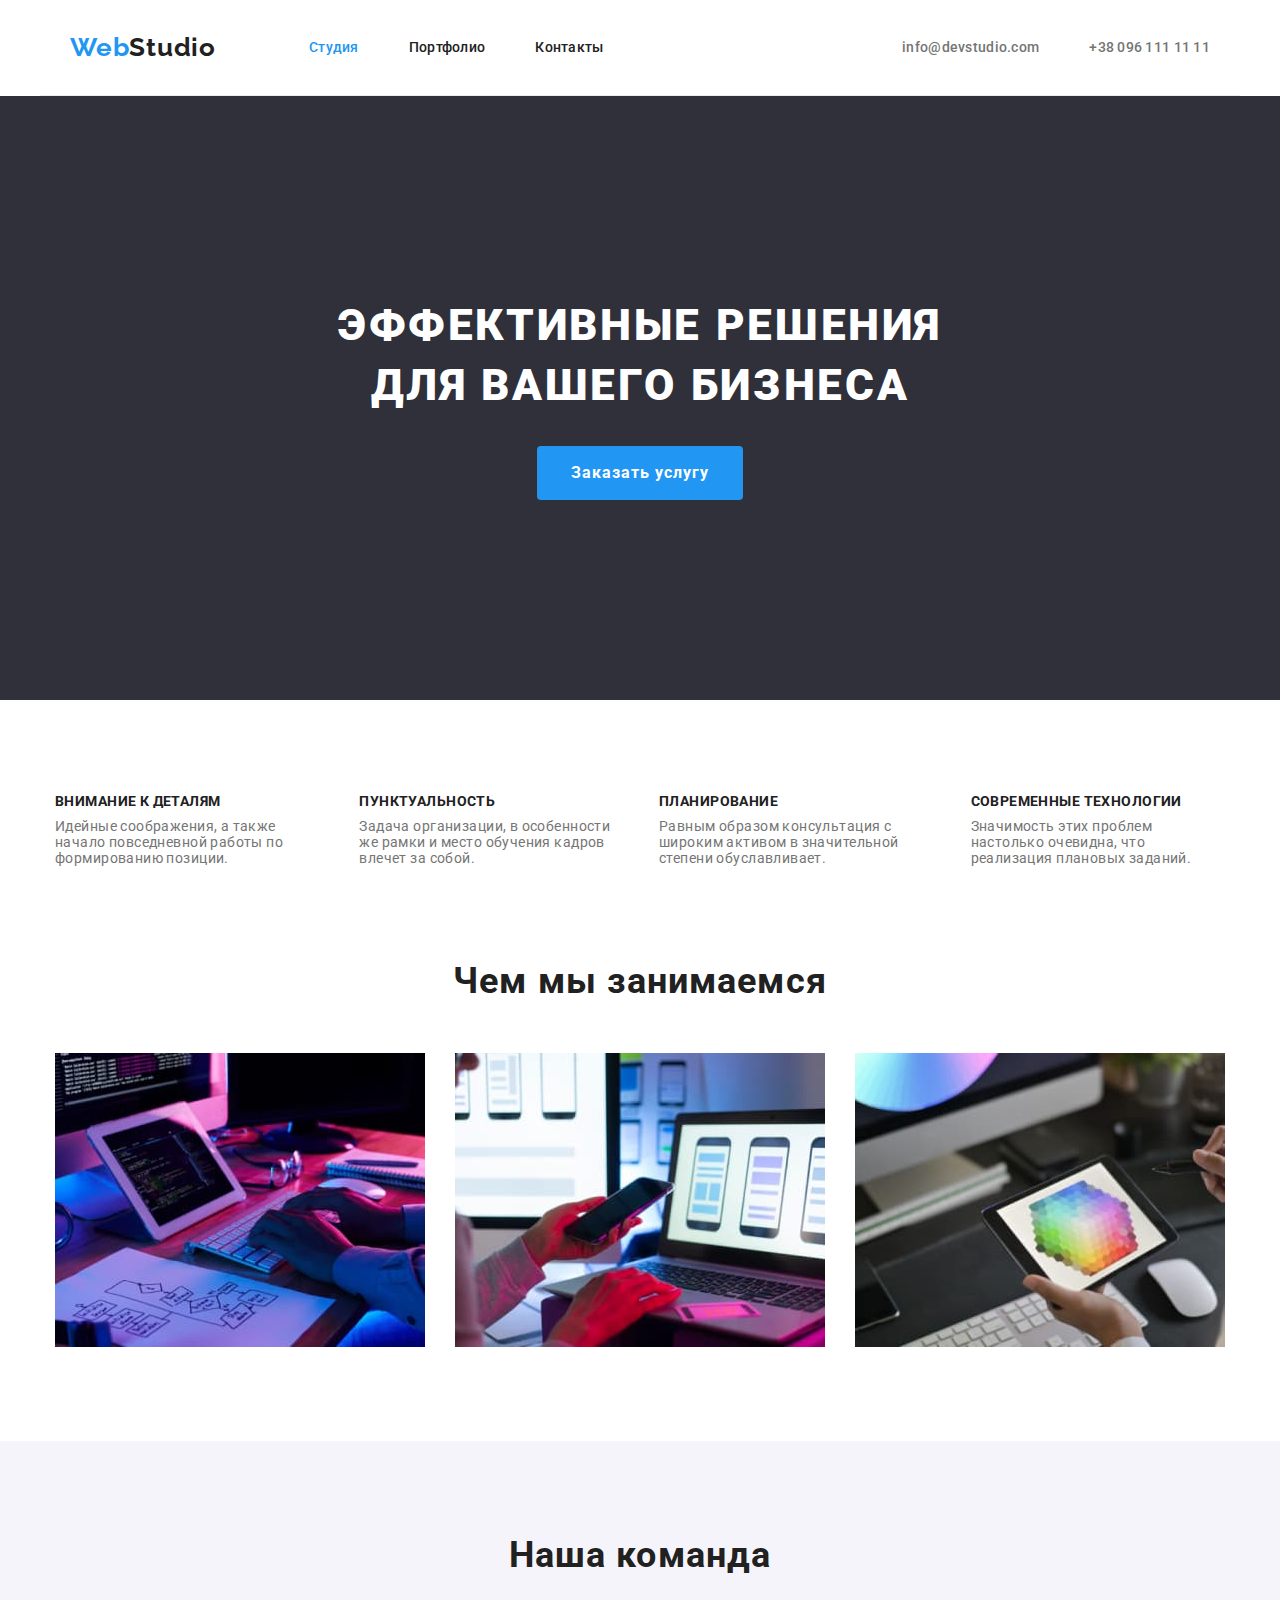
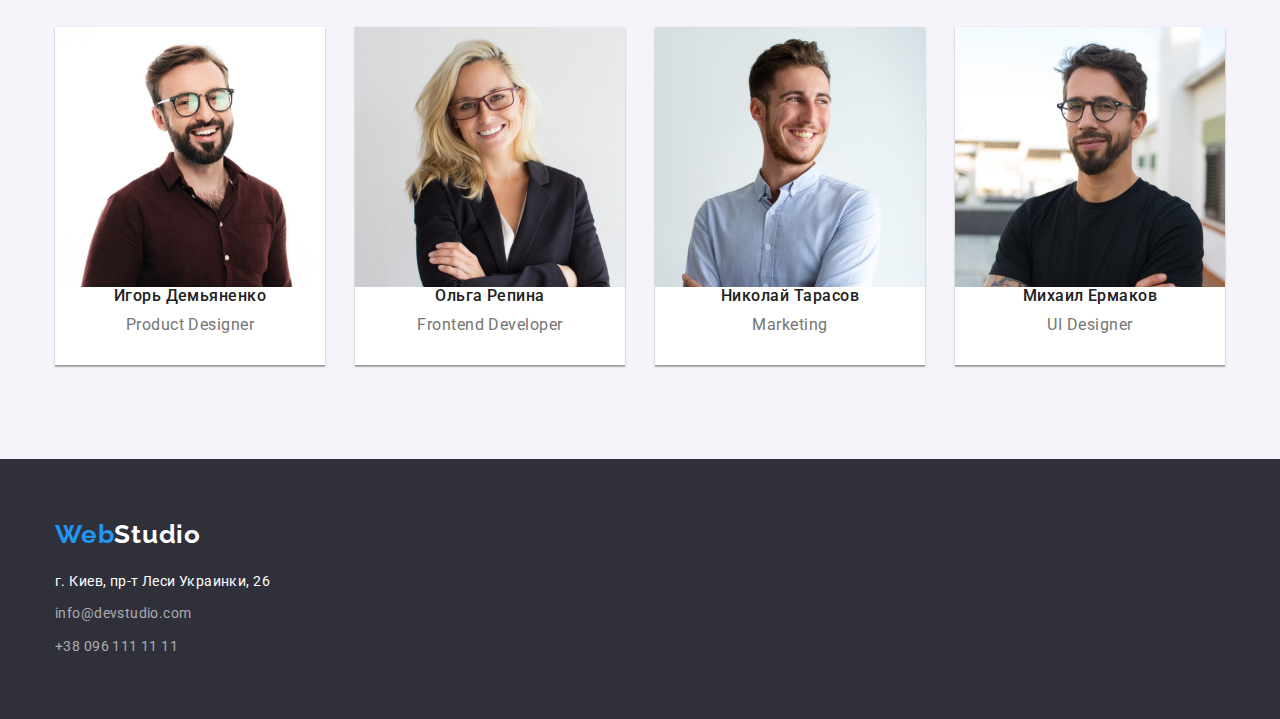
==== commit 67fc8345: "Добавлены стили для геометрии (ширины, отступы, поля и рамки) и позиционирование контента при помощи" ====
--- a/index.html
+++ b/index.html
@@ -19,7 +19,7 @@
   </head>
   <body>
     <!--Шапка-->
-    <header class="page-header">
+    <header class="page-header container">
       <div class="container">
         <nav class="nav">
           <a class="logo-link" href="./index.html" lang="en"
@@ -27,7 +27,7 @@
           >
           <ul class="site-nav list">
             <li class="site-nav-item">
-              <a href="/Студия" class="site-nav-link current">Студия</a>
+              <a href="./index.html" class="site-nav-link current">Студия</a>
             </li>
             <li class="site-nav-item">
               <a href="./portfolio.html" class="site-nav-link">Портфолио</a>
@@ -63,7 +63,7 @@
       <!--Преимущества компании-->
       <section class="benefits section">
         <div class="container">
-          <h2 hidden>Наши Преимущества</h2>
+          <h2 class="visually-hidden">Наши Преимущества</h2>
           <ul class="benefits-list list">
             <li class="benefits-item">
               <h3 class="title">Внимание к деталям</h3>
@@ -186,8 +186,8 @@
         <a href="./index.html" class="logo-footer" lang="en"
           ><span class="logo-web">Web</span><span class="logo-studio">Studio</span></a
         >
-      </div>
-      <div class="container">
+        <!-- </div> -->
+        <!-- <div class="container"> -->
         <address class="address">
           <ul class="address-list list">
             <li class="address-item">
--- a/css/styles.css
+++ b/css/styles.css
@@ -12,6 +12,22 @@
   --secondary-text-color: #757575;
   --accent-color: #2196f3;
   --hero-footer-bg-color: #2f303a;
+  --list-set: 30px;
+  --padding-site-nav: 32px;
+  --margin-fifty: 50px;
+  --padding-text: 24px;
+}
+.visually-hidden {
+  position: absolute;
+  width: 1px;
+  height: 1px;
+  margin: -1px;
+  border: 0;
+  padding: 0;
+  white-space: nowrap;
+  clip-path: inset(100%);
+  clip: rect(0 0 0 0);
+  overflow: hidden;
 }
 
 /* Основное */
@@ -32,6 +48,9 @@
   margin-top: 0;
   margin-bottom: 0;
 }
+img {
+  display: block;
+}
 .list {
   padding: 0;
   margin: 0;
@@ -40,18 +59,24 @@
 .section {
   padding-top: 94px;
   padding-bottom: 94px;
-  background-color: violet;
 }
 
 .container {
   width: 1200px;
-  padding: 0 15px;
-  margin: 0 auto;
-  outline: 2px solid chartreuse;
-  background-color: cyan;
+  padding-left: 15px;
+  padding-right: 15px;
+  margin-left: auto;
+  margin-right: auto;
 }
 
 /* Лого */
+.page-header {
+  display: flex;
+  align-items: center;
+  padding-top: var(--padding-site-nav);
+  padding-bottom: var(--padding-site-nav);
+  border-bottom: 1px solid #ececec;
+}
 .logo-web {
   color: var(--accent-color);
 }
@@ -60,13 +85,15 @@
 }
 .logo-link {
   margin-right: 93px;
-  color: var(--primary-text-color);
+
   text-decoration: none;
   font-family: Raleway, sans-serif;
   font-weight: 700;
   font-size: 26px;
   line-height: 1.19;
   letter-spacing: 0.03em;
+
+  color: var(--primary-text-color);
 }
 .logo-link:hover,
 .logo-link:focus {
@@ -84,25 +111,22 @@
 }
 
 .site-nav-link {
-  display: block;
-  padding-top: 32px;
-  padding-bottom: 32px;
-
-  color: var(--primary-text-color);
   text-decoration: none;
   font-weight: 500;
   line-height: 1.14;
   letter-spacing: 0.02em;
-}
+
+  color: var(--primary-text-color);
+}
+.site-nav-item:not(:last-child) {
+  margin-right: var(--margin-fifty);
+}
+
 .site-nav-link:hover,
 .site-nav-link:focus {
   color: var(--accent-color);
 }
 
-.site-nav-item:not(:last-child) {
-  margin-right: 50px;
-}
-
 .site-nav-link.current:hover,
 .site-nav-link.current:focus {
   color: var(--accent-color);
@@ -114,16 +138,18 @@
 /* auth-nav */
 .auth-nav {
   display: flex;
+  justify-content: flex-end;
 }
 .auth-nav-link {
-  color: var(--secondary-text-color);
   text-decoration: none;
   font-weight: 500;
   line-height: 1.14;
   letter-spacing: 0.02em;
-}
-.auth-nav-item + .auth-nav-item {
-  padding-left: 50px;
+
+  color: var(--secondary-text-color);
+}
+.auth-nav-item:not(:last-child) {
+  margin-right: var(--margin-fifty);
 }
 
 .auth-nav-link:hover,
@@ -139,12 +165,14 @@
 
 .hero {
   padding: 200px 0;
+
   color: var(--title-text-color);
   background-color: var(--hero-footer-bg-color);
   text-align: center;
 }
 .hero-title {
-  margin-bottom: 30px;
+  margin-bottom: var(--list-set);
+
   font-weight: 900;
   font-size: 44px;
   line-height: 1.36;
@@ -154,6 +182,7 @@
 
 .title {
   margin-bottom: 10px;
+
   font-size: 14px;
   font-weight: 700;
   line-height: 1.14;
@@ -168,20 +197,28 @@
   display: flex;
 }
 .work-item + .work-item {
-  padding-left: 30px;
+  margin-left: var(--list-set);
+}
+.team {
+  background-color: #f5f4fa;
 }
 .team-list {
   display: flex;
 }
+.team-item {
+  background-color: var(--title-text-color);
+  box-shadow: 0px 1px 3px rgba(0, 0, 0, 0.12), 0px 1px 1px rgba(0, 0, 0, 0.14),
+    0px 2px 1px rgba(0, 0, 0, 0.2);
+}
 
 .team-item + .team-item {
-  padding-left: 30px;
+  margin-left: var(--list-set);
   text-align: center;
 }
 .headline-primary {
-  display: flex;
   justify-content: center;
-  margin-bottom: 50px;
+  margin-bottom: var(--margin-fifty);
+
   font-weight: 700;
   font-size: 36px;
   line-height: 1.16;
@@ -191,6 +228,7 @@
 
 .gallery-headline {
   margin-bottom: 10px;
+
   font-weight: 500;
   font-size: 16px;
   line-height: 1.18;
@@ -198,44 +236,43 @@
   text-align: center;
 }
 .galery-headline-portfolio {
-  padding-right: 24px;
-  padding-left: 24px;
   padding-bottom: 4px;
+
   font-weight: 700;
   font-size: 18px;
   line-height: 2;
   letter-spacing: 0.06em;
 }
-/* Pic */
-.work-pic {
-  width: 370px;
-}
-.gallery-pic {
-  width: 270px;
-  margin-bottom: 30px;
-}
-.portfolio-pic {
-  margin-bottom: 20px;
-}
 
 /* Portfolio */
 
 .portfolio {
   display: flex;
   flex-wrap: wrap;
+  margin-bottom: calc(-1 * var(--list-set));
+  margin-right: calc(-1 * var(--list-set));
+}
+
+.card-content {
+  padding-top: 20px;
+  padding-right: var(--padding-text);
+  padding-bottom: 20px;
+  padding-left: var(--padding-text);
+  border: 1px solid #eeeeee;
 }
 .button-list {
   display: flex;
   justify-content: center;
-  margin-bottom: 50px;
+  margin-bottom: var(--margin-fifty);
 }
 .button-item:not(:last-child) {
   padding-right: 8px;
 }
 .portfolio-item {
-  width: 370px;
-  margin-right: 30px;
-  margin-bottom: 30px;
+  margin-bottom: var(--list-set);
+  margin-right: var(--list-set);
+  flex-basis: calc(100% / 3 - 30px);
+  background-color: var(--title-text-color);
 }
 .portfolio-item:nth-child(3n) {
   margin-right: 0;
@@ -246,18 +283,16 @@
 
 /* Text */
 .text {
-  padding-right: 24px;
-  padding-left: 24px;
-  padding-bottom: 20px;
+  font-size: 16px;
+  line-height: 1.87;
+  letter-spacing: 0.03em;
   color: var(--secondary-text-color);
-  font-size: 16px;
-  line-height: 1.87;
-  letter-spacing: 0.03em;
 }
 .text-index {
-  margin-bottom: 30px;
-  font-size: 16px;
-  line-height: 1.18px;
+  margin-bottom: var(--list-set);
+
+  font-size: 16px;
+  line-height: 1.18;
   text-align: center;
   letter-spacing: 0.03em;
   color: var(--secondary-text-color);
@@ -266,18 +301,15 @@
 .benefits-list {
   display: flex;
 }
-.benefits-item {
-  width: 300px;
-  padding-right: 30px;
-}
-.benefits-item:last-child {
-  padding-right: 0;
-}
+.benefits-item:not(:last-child) {
+  margin-right: var(--list-set);
+}
+
 .benefits-text {
-  color: var(--secondary-text-color);
   font-size: 14px;
   line-height: 1.14;
   letter-spacing: 0.03em;
+  color: var(--secondary-text-color);
 }
 /* Кнопки */
 
@@ -293,15 +325,17 @@
   border-radius: 4px;
   padding: 10px 32px;
   min-width: 200px;
+
   font-family: inherit;
+  font-weight: 700;
+  font-size: 16px;
+  line-height: 1.87;
+  text-align: center;
+  letter-spacing: 0.06em;
+
   border-color: transparent;
   color: var(--title-text-color);
   background-color: var(--accent-color);
-  font-weight: 700;
-  font-size: 16px;
-  line-height: 1.87;
-  text-align: center;
-  letter-spacing: 0.06em;
 }
 .button-primary {
   cursor: pointer;
@@ -315,14 +349,16 @@
   border-radius: 4px;
   padding: 6px 22px;
   text-align: center;
-  border-color: transparent;
-  color: var(--title-text-color);
-  background-color: var(--accent-color);
+
   font-family: inherit;
   font-weight: 500;
   font-size: 16px;
   line-height: 1.62;
   letter-spacing: 0.03em;
+
+  border-color: transparent;
+  color: var(--title-text-color);
+  background-color: var(--accent-color);
 }
 .button-secondary {
   cursor: pointer;
@@ -336,15 +372,17 @@
   display: inline-block;
   border-radius: 4px;
   padding: 6px 22px;
-  text-align: center;
+
+  text-align: center;
+  font-family: inherit;
+  font-weight: 500;
+  font-size: 16px;
+  line-height: 1.62;
+  letter-spacing: 0.03em;
+
   border-color: transparent;
   color: var(--primary-text-color);
   background-color: #f5f4fa;
-  font-family: inherit;
-  font-weight: 500;
-  font-size: 16px;
-  line-height: 1.62;
-  letter-spacing: 0.03em;
 }
 
 /* Футер */
@@ -352,12 +390,15 @@
 .footer {
   padding-top: 60px;
   padding-bottom: 60px;
+
   color: rgb(255, 255, 255, 0.6);
   background-color: var(--hero-footer-bg-color);
   text-decoration: none;
 }
 
 .footer-link {
+  display: block;
+
   color: var(--title-text-color);
   text-decoration: none;
   font-style: normal;
@@ -366,11 +407,17 @@
 .footer-link:focus {
   color: var(--accent-color);
 }
+.address-item:not(:last-child) {
+  margin-bottom: 9px;
+}
+
 .address {
   font-style: normal;
 }
 
 .logo-footer {
+  display: block;
+  margin-bottom: 20px;
   text-decoration: none;
   font-family: Raleway;
   font-weight: 700;
@@ -380,9 +427,11 @@
 }
 
 .auth-address {
+  display: block;
   color: rgba(255, 255, 255, 0.6);
   text-decoration: none;
 }
+
 .auth-address:hover,
 .auth-address:focus {
   color: var(--accent-color);
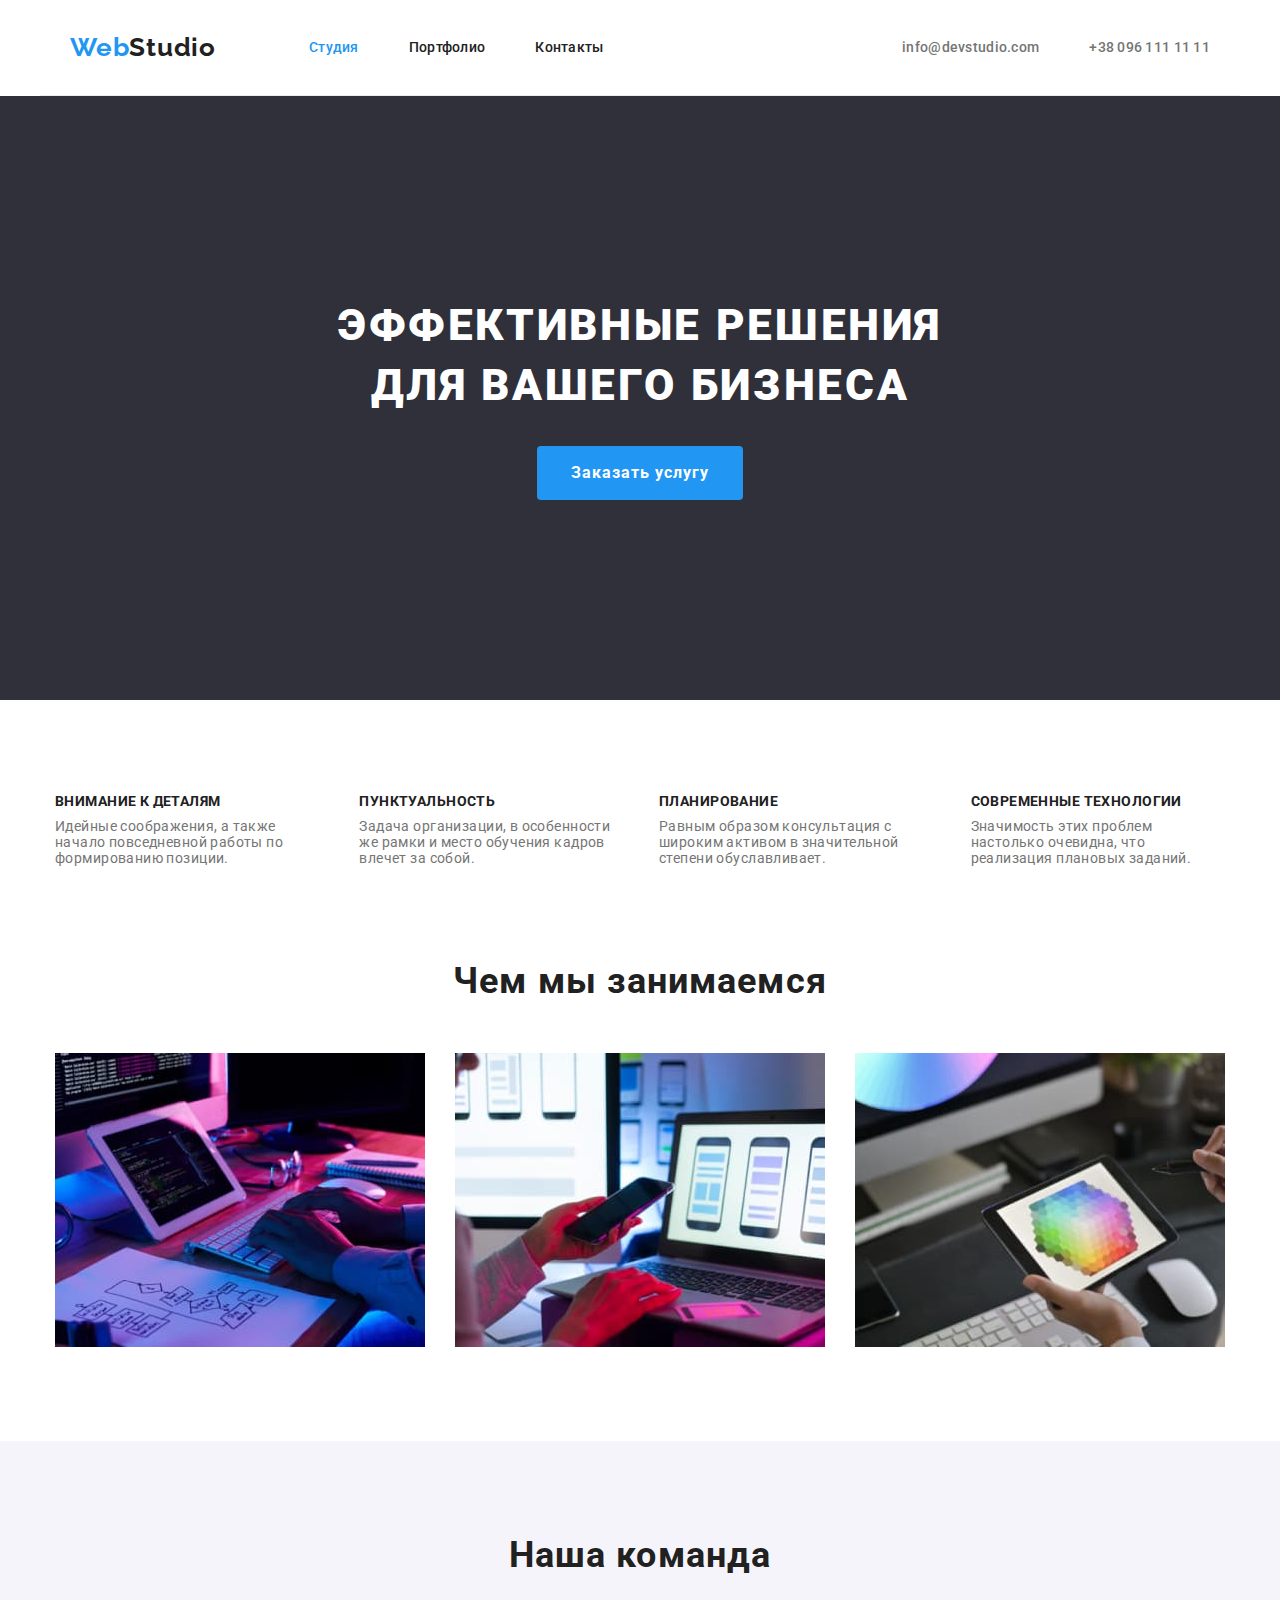
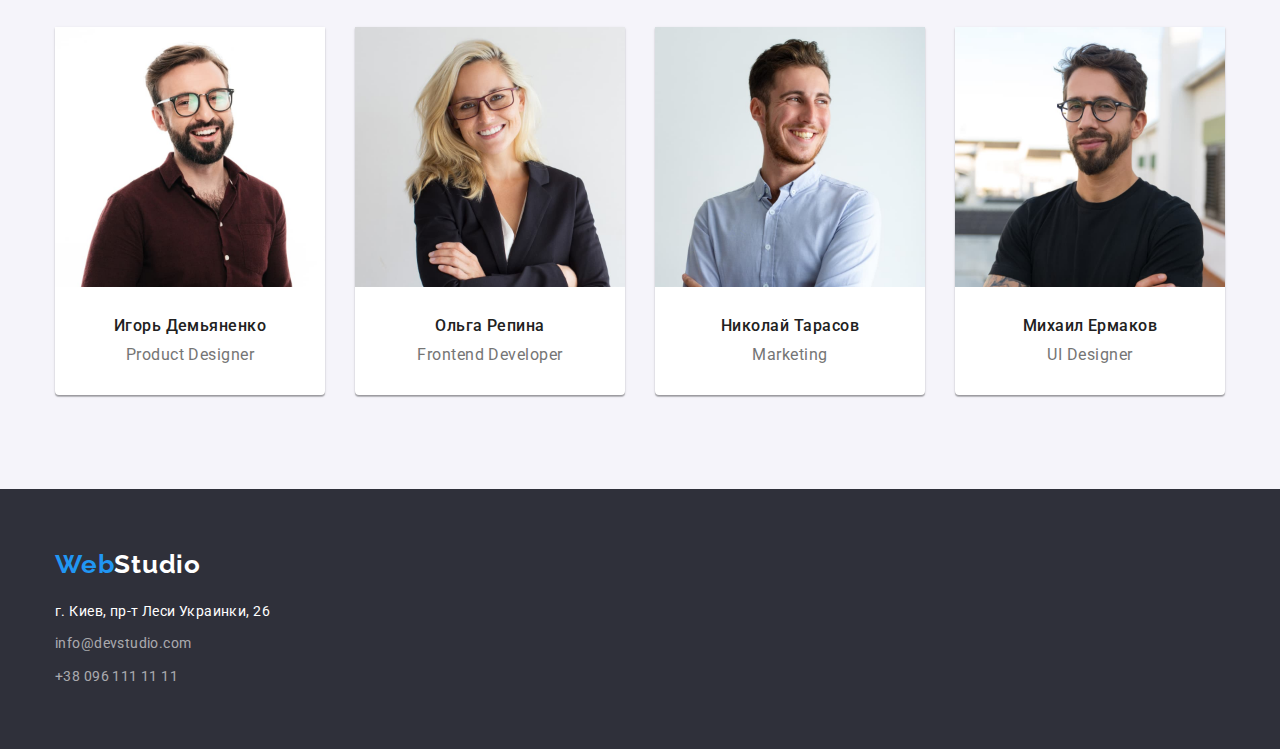
==== commit 5b29b664: "Добавлены стили для геометрии (ширины, отступы, поля и рамки) и позиционирование контента при помощи" ====
--- a/index.html
+++ b/index.html
@@ -186,8 +186,6 @@
         <a href="./index.html" class="logo-footer" lang="en"
           ><span class="logo-web">Web</span><span class="logo-studio">Studio</span></a
         >
-        <!-- </div> -->
-        <!-- <div class="container"> -->
         <address class="address">
           <ul class="address-list list">
             <li class="address-item">
--- a/css/styles.css
+++ b/css/styles.css
@@ -209,6 +209,7 @@
   background-color: var(--title-text-color);
   box-shadow: 0px 1px 3px rgba(0, 0, 0, 0.12), 0px 1px 1px rgba(0, 0, 0, 0.14),
     0px 2px 1px rgba(0, 0, 0, 0.2);
+  border-radius: 0px 0px 4px 4px;
 }
 
 .team-item + .team-item {
@@ -234,6 +235,10 @@
   line-height: 1.18;
   letter-spacing: 0.03em;
   text-align: center;
+}
+.gallery-pic {
+  margin-bottom: var(--list-set);
+  border-radius: 0px;
 }
 .galery-headline-portfolio {
   padding-bottom: 4px;
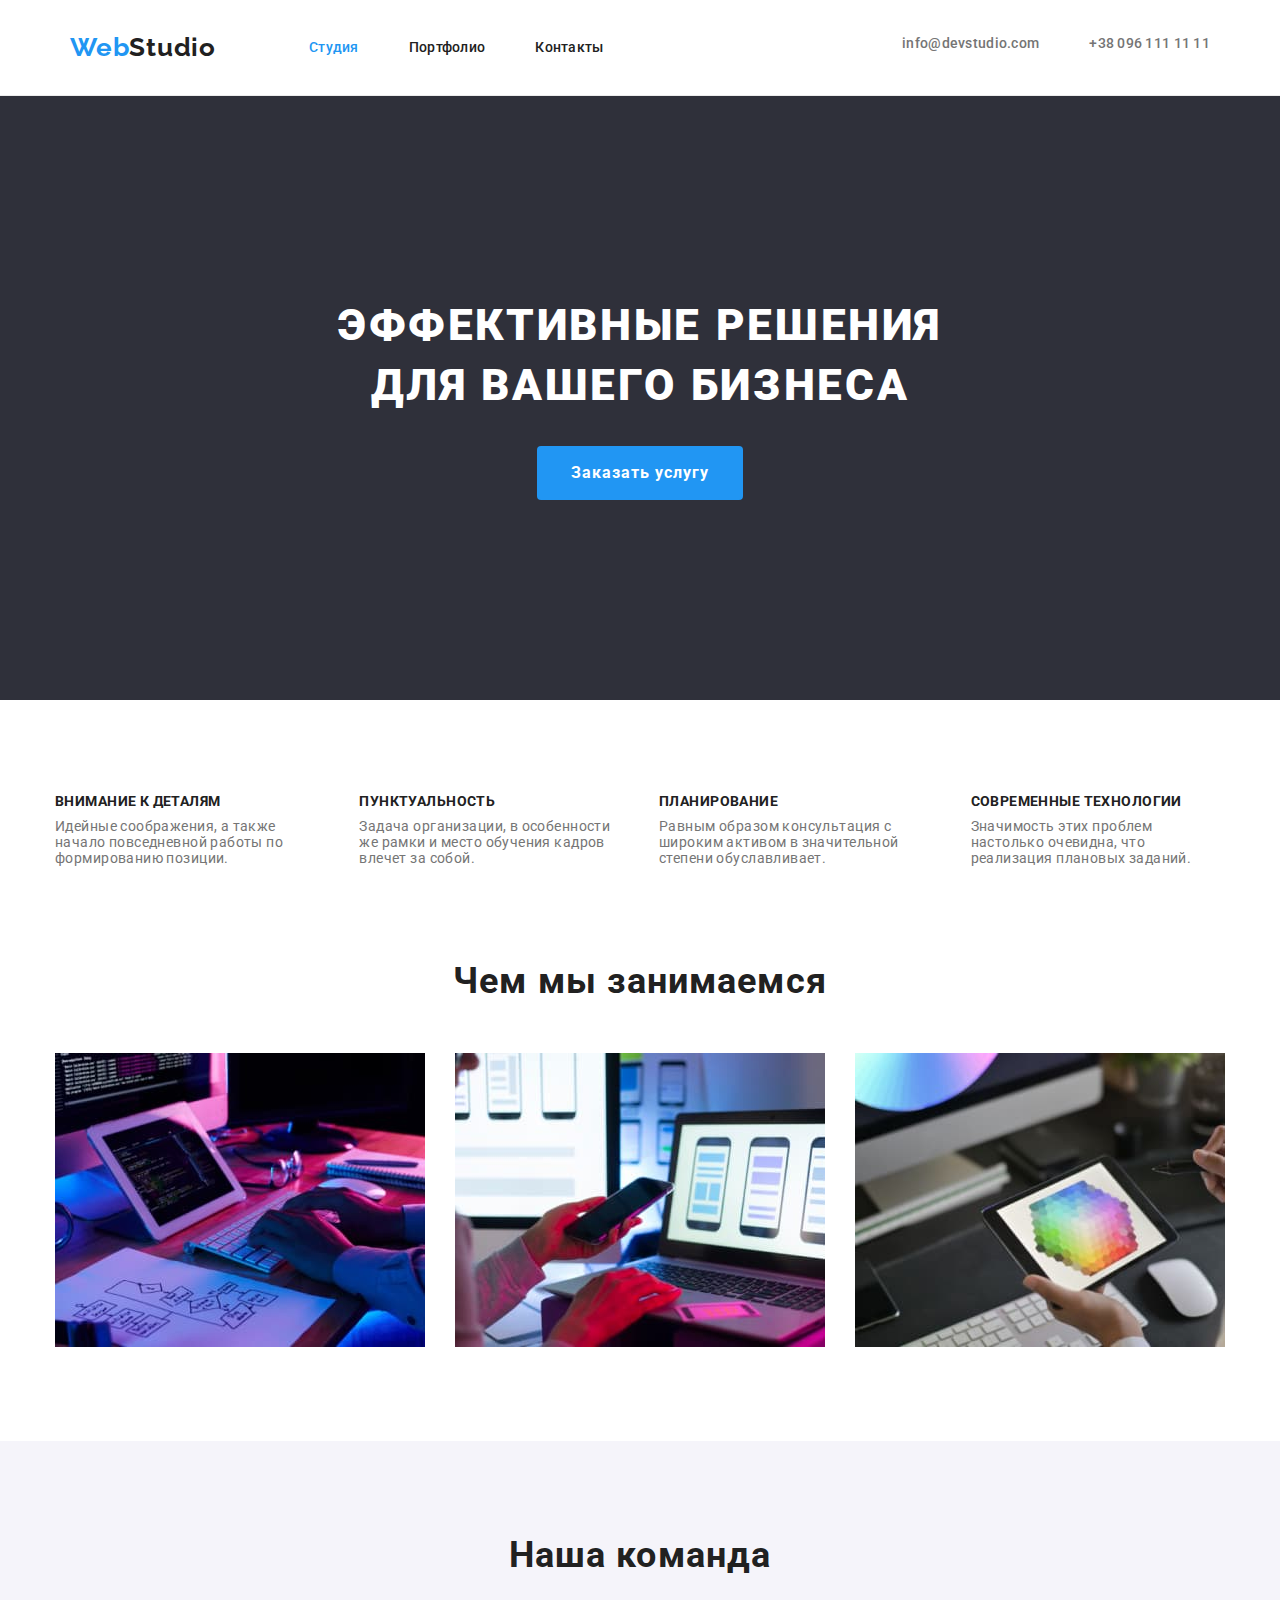
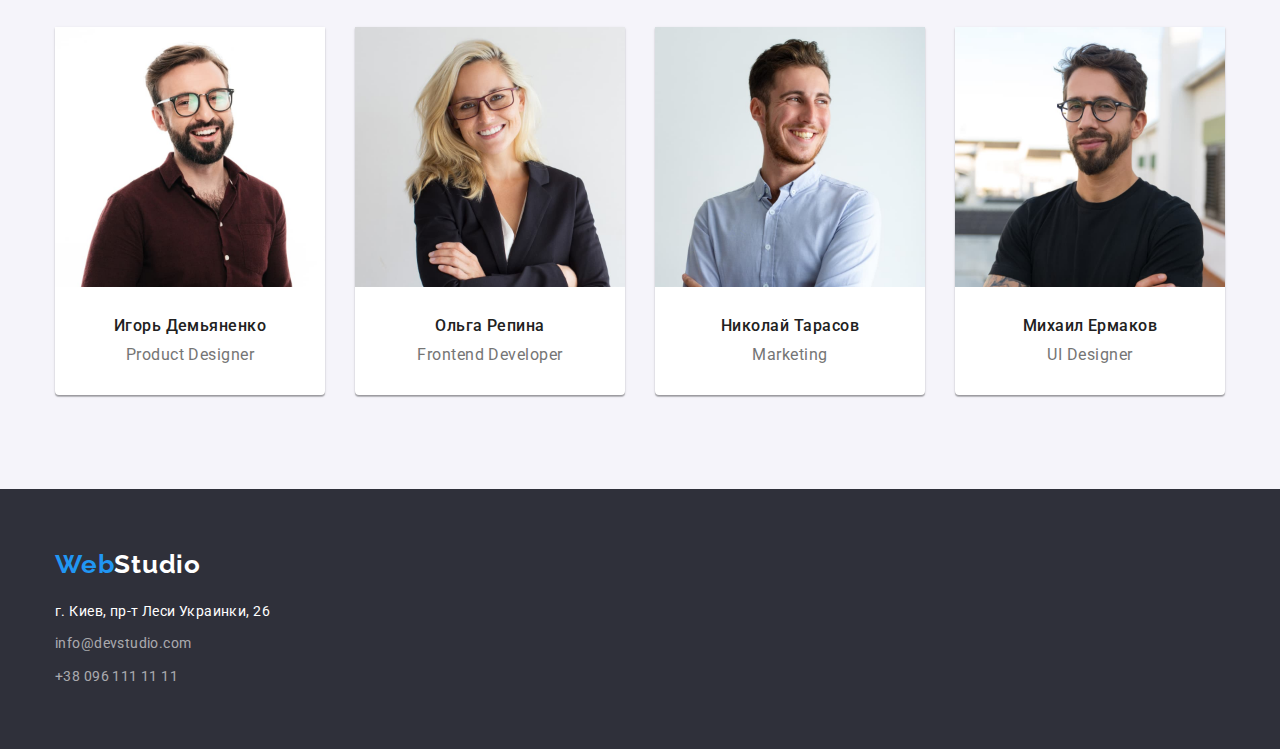
==== commit 372199e5: "Добавлены стили для геометрии (ширины, отступы, поля и рамки) и позиционирование контента при помощи" ====
--- a/index.html
+++ b/index.html
@@ -19,34 +19,36 @@
   </head>
   <body>
     <!--Шапка-->
-    <header class="page-header container">
-      <div class="container">
-        <nav class="nav">
-          <a class="logo-link" href="./index.html" lang="en"
-            ><span class="logo-web">Web</span>Studio</a
-          >
-          <ul class="site-nav list">
-            <li class="site-nav-item">
-              <a href="./index.html" class="site-nav-link current">Студия</a>
-            </li>
-            <li class="site-nav-item">
-              <a href="./portfolio.html" class="site-nav-link">Портфолио</a>
-            </li>
-            <li class="site-nav-item"><a href="/Контакты" class="site-nav-link">Контакты</a></li>
-          </ul>
-        </nav>
-      </div>
-      <div class="container">
-        <ul class="auth-nav list">
-          <li class="auth-nav-item">
-            <a href="mailto:info@devstudio.com" class="auth-nav-link" lang="en"
-              >info@devstudio.com</a
+    <header class="page-header">
+      <div class="container header">
+        <div class="container">
+          <nav class="nav">
+            <a class="logo-link" href="./index.html" lang="en"
+              ><span class="logo-web">Web</span>Studio</a
             >
-          </li>
-          <li class="auth-nav-item">
-            <a href="tel:+380961111111" class="auth-nav-link">+38 096 111 11 11</a>
-          </li>
-        </ul>
+            <ul class="site-nav list">
+              <li class="site-nav-item">
+                <a href="./index.html" class="site-nav-link current">Студия</a>
+              </li>
+              <li class="site-nav-item">
+                <a href="./portfolio.html" class="site-nav-link">Портфолио</a>
+              </li>
+              <li class="site-nav-item"><a href="/Контакты" class="site-nav-link">Контакты</a></li>
+            </ul>
+          </nav>
+        </div>
+        <div class="container auth">
+          <ul class="auth-nav list">
+            <li class="auth-nav-item">
+              <a href="mailto:info@devstudio.com" class="auth-nav-link" lang="en"
+                >info@devstudio.com</a
+              >
+            </li>
+            <li class="auth-nav-item">
+              <a href="tel:+380961111111" class="auth-nav-link">+38 096 111 11 11</a>
+            </li>
+          </ul>
+        </div>
       </div>
     </header>
     <main>
--- a/css/styles.css
+++ b/css/styles.css
@@ -73,6 +73,7 @@
 .page-header {
   display: flex;
   align-items: center;
+
   padding-top: var(--padding-site-nav);
   padding-bottom: var(--padding-site-nav);
   border-bottom: 1px solid #ececec;
@@ -101,6 +102,10 @@
 }
 
 /* Навигация */
+.header {
+  display: flex;
+  text-align: center;
+}
 .nav {
   display: flex;
   align-items: center;
@@ -136,9 +141,12 @@
   text-decoration: none;
 }
 /* auth-nav */
+.auth {
+  display: flex;
+}
 .auth-nav {
   display: flex;
-  justify-content: flex-end;
+  margin-left: auto;
 }
 .auth-nav-link {
   text-decoration: none;
@@ -350,10 +358,14 @@
   background-color: var(--accent-color);
 }
 .button-primary {
+  max-width: 73px;
+  min-width: 73px;
   display: inline-block;
   border-radius: 4px;
   padding: 6px 22px;
   text-align: center;
+  box-shadow: 0px 3px 1px rgba(0, 0, 0, 0.1), 0px 1px 2px rgba(0, 0, 0, 0.08),
+    0px 2px 2px rgba(0, 0, 0, 0.12);
 
   font-family: inherit;
   font-weight: 500;
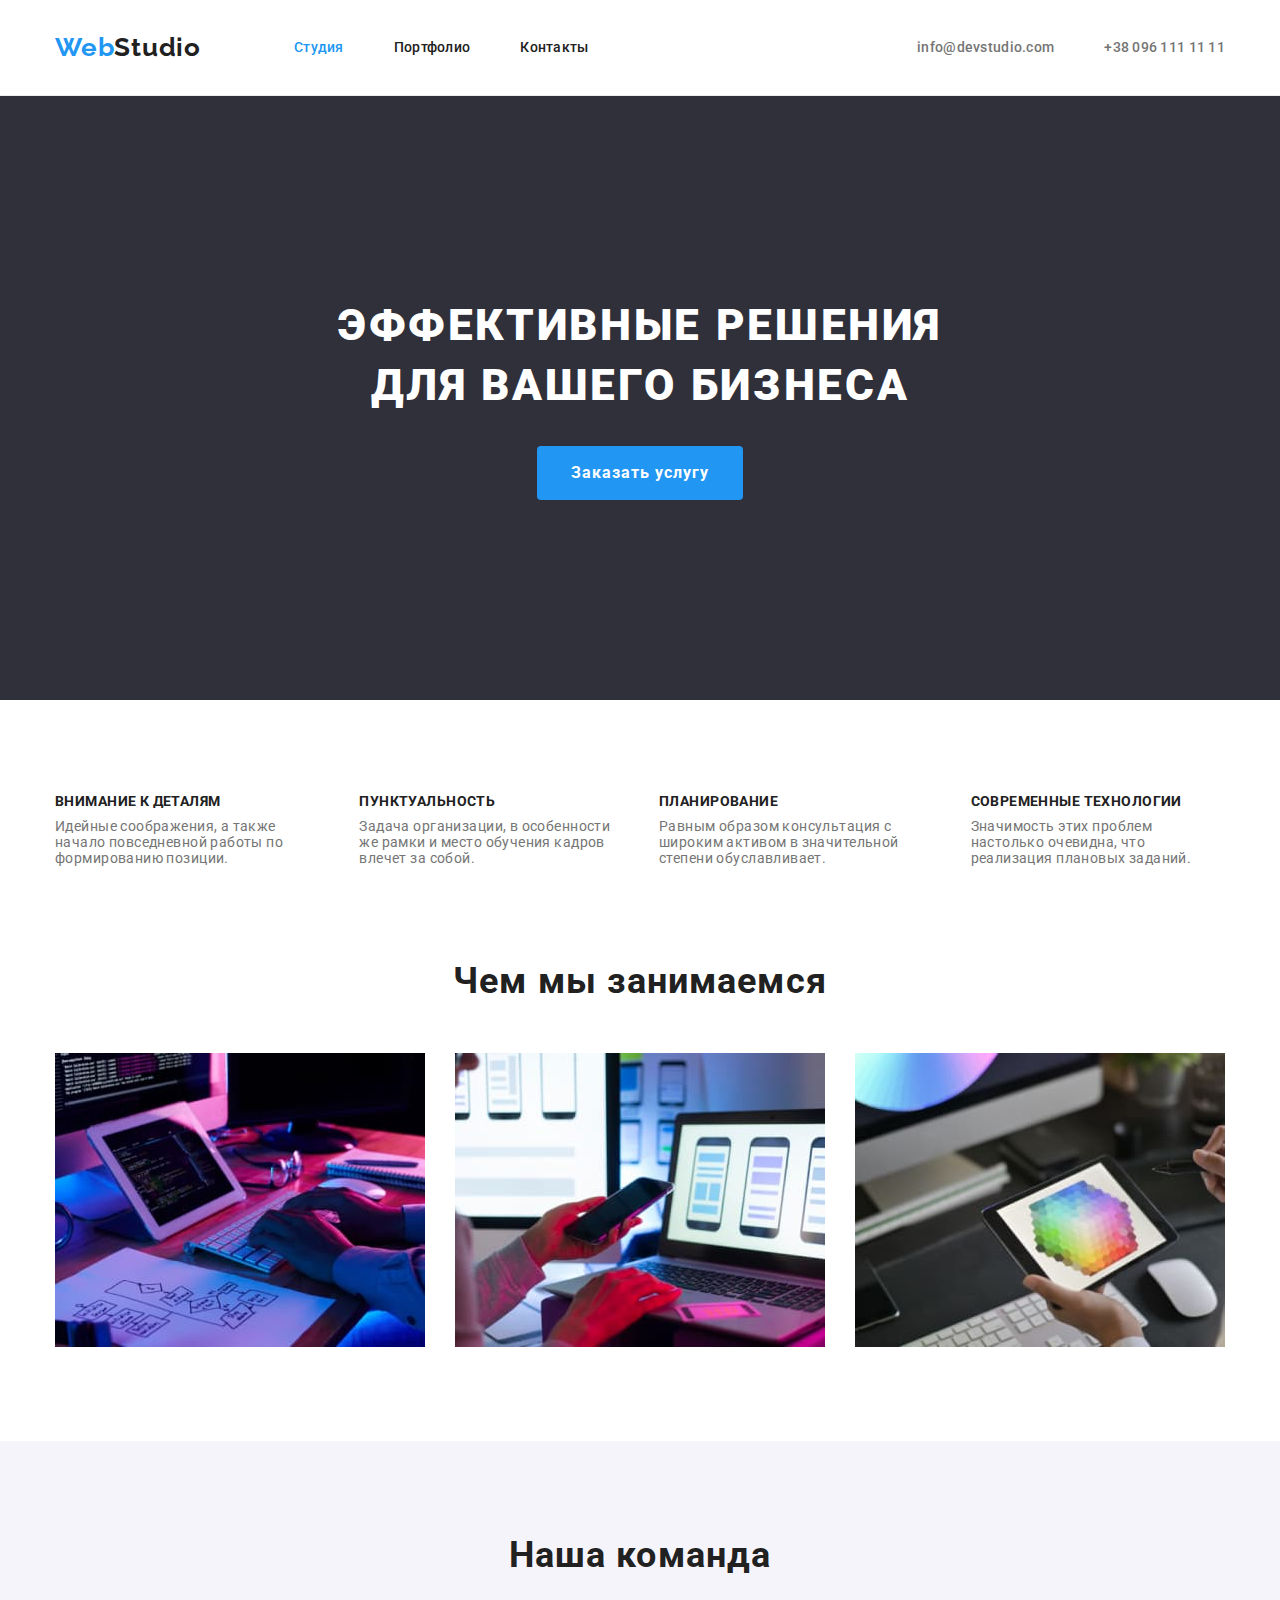
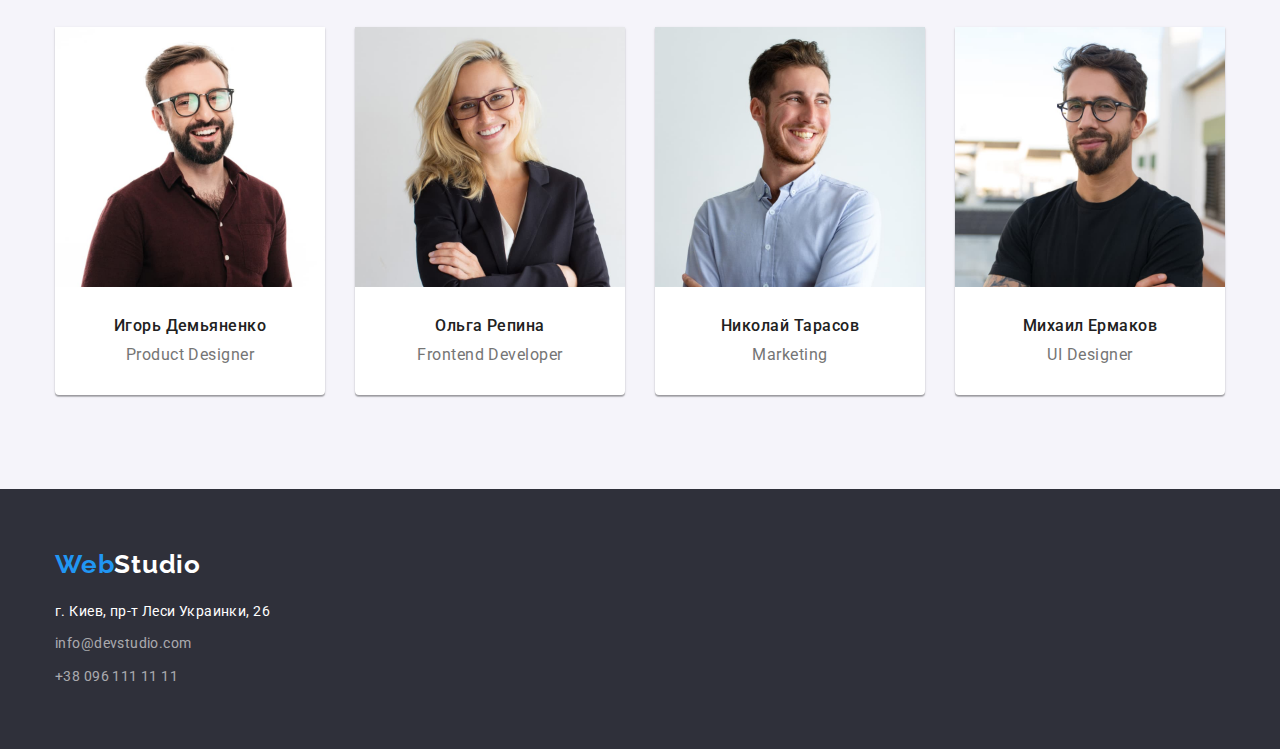
==== commit 382271e9: "позиционирование контента при помощи Flexbox" ====
--- a/index.html
+++ b/index.html
@@ -21,34 +21,31 @@
     <!--Шапка-->
     <header class="page-header">
       <div class="container header">
-        <div class="container">
-          <nav class="nav">
-            <a class="logo-link" href="./index.html" lang="en"
-              ><span class="logo-web">Web</span>Studio</a
+        <nav class="nav">
+          <a class="logo-link" href="./index.html" lang="en"
+            ><span class="logo-web">Web</span>Studio</a
+          >
+          <ul class="site-nav list">
+            <li class="site-nav-item">
+              <a href="./index.html" class="site-nav-link current">Студия</a>
+            </li>
+            <li class="site-nav-item">
+              <a href="./portfolio.html" class="site-nav-link">Портфолио</a>
+            </li>
+            <li class="site-nav-item"><a href="/Контакты" class="site-nav-link">Контакты</a></li>
+          </ul>
+        </nav>
+
+        <ul class="auth-nav list">
+          <li class="auth-nav-item">
+            <a href="mailto:info@devstudio.com" class="auth-nav-link" lang="en"
+              >info@devstudio.com</a
             >
-            <ul class="site-nav list">
-              <li class="site-nav-item">
-                <a href="./index.html" class="site-nav-link current">Студия</a>
-              </li>
-              <li class="site-nav-item">
-                <a href="./portfolio.html" class="site-nav-link">Портфолио</a>
-              </li>
-              <li class="site-nav-item"><a href="/Контакты" class="site-nav-link">Контакты</a></li>
-            </ul>
-          </nav>
-        </div>
-        <div class="container auth">
-          <ul class="auth-nav list">
-            <li class="auth-nav-item">
-              <a href="mailto:info@devstudio.com" class="auth-nav-link" lang="en"
-                >info@devstudio.com</a
-              >
-            </li>
-            <li class="auth-nav-item">
-              <a href="tel:+380961111111" class="auth-nav-link">+38 096 111 11 11</a>
-            </li>
-          </ul>
-        </div>
+          </li>
+          <li class="auth-nav-item">
+            <a href="tel:+380961111111" class="auth-nav-link">+38 096 111 11 11</a>
+          </li>
+        </ul>
       </div>
     </header>
     <main>
--- a/css/styles.css
+++ b/css/styles.css
@@ -71,9 +71,6 @@
 
 /* Лого */
 .page-header {
-  display: flex;
-  align-items: center;
-
   padding-top: var(--padding-site-nav);
   padding-bottom: var(--padding-site-nav);
   border-bottom: 1px solid #ececec;
@@ -141,11 +138,10 @@
   text-decoration: none;
 }
 /* auth-nav */
-.auth {
-  display: flex;
-}
+
 .auth-nav {
   display: flex;
+  align-items: center;
   margin-left: auto;
 }
 .auth-nav-link {
@@ -271,7 +267,9 @@
   padding-right: var(--padding-text);
   padding-bottom: 20px;
   padding-left: var(--padding-text);
+
   border: 1px solid #eeeeee;
+  border-top: none;
 }
 .button-list {
   display: flex;
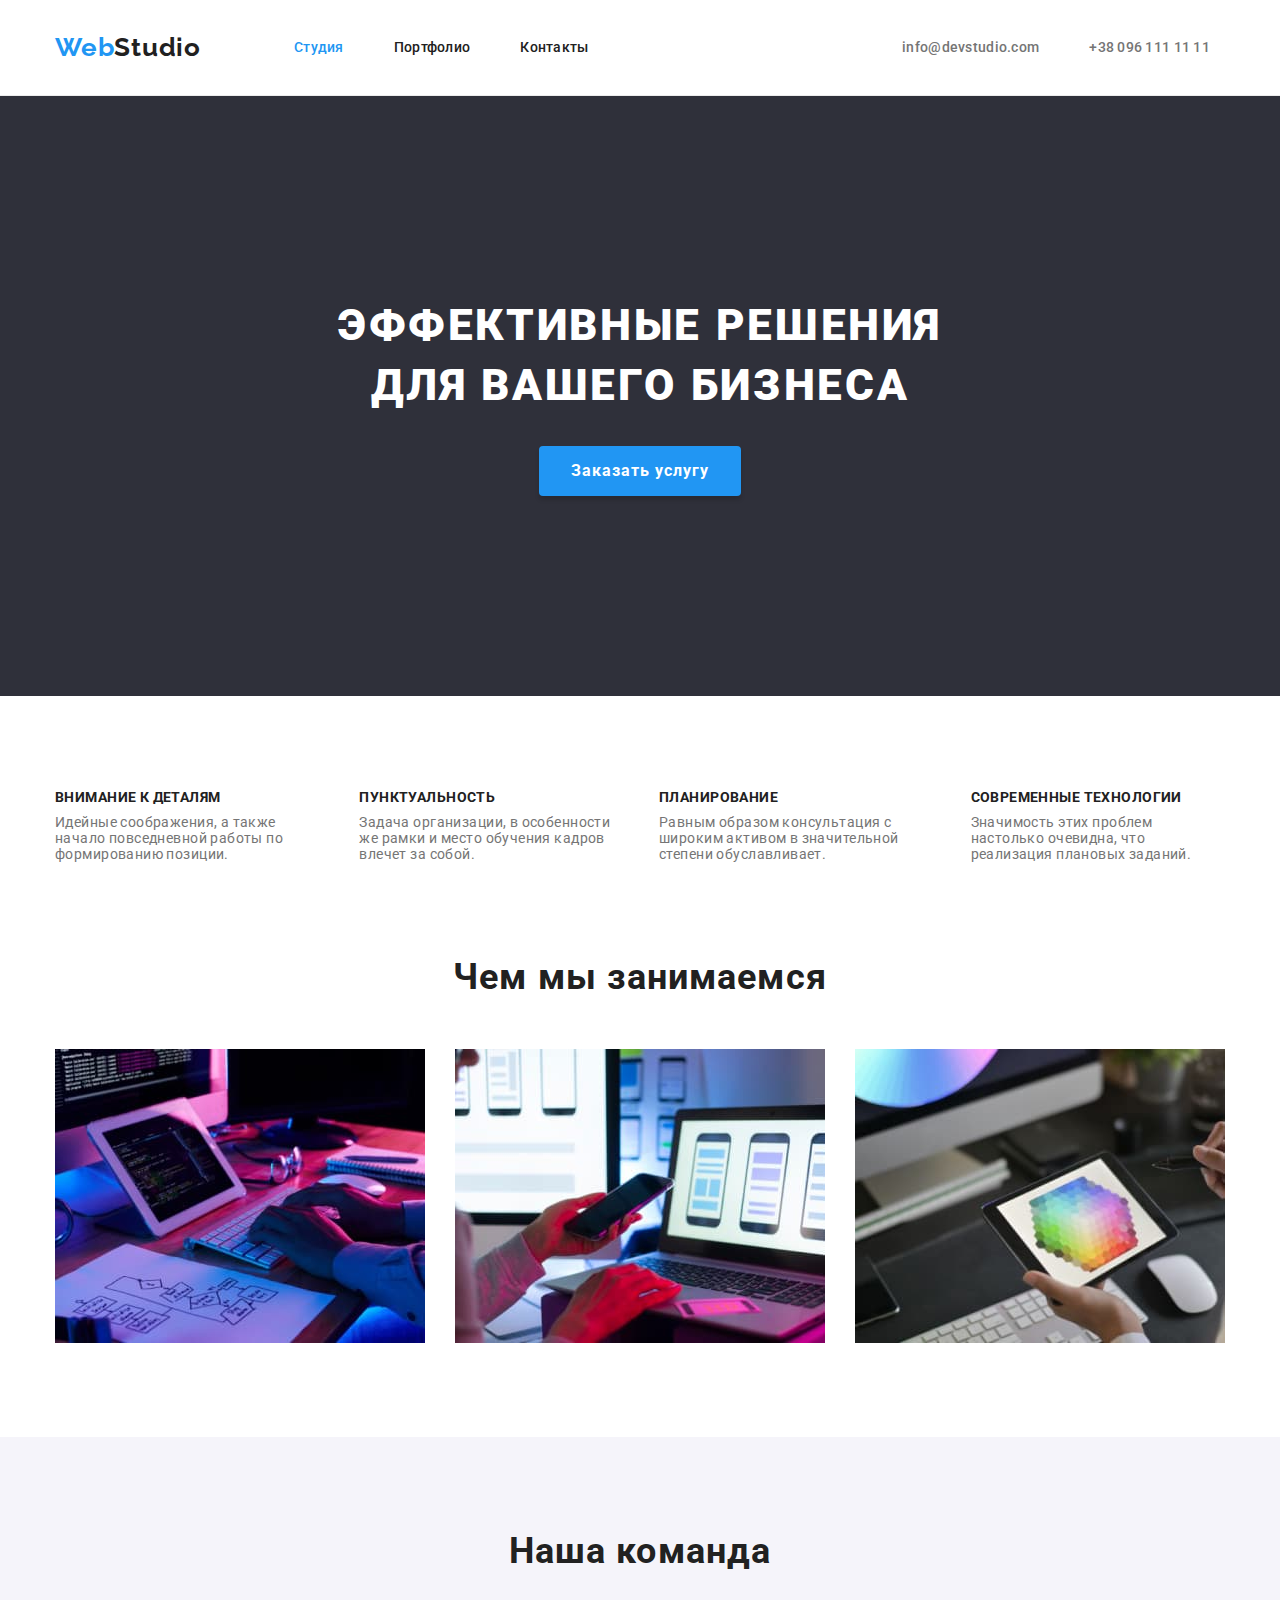
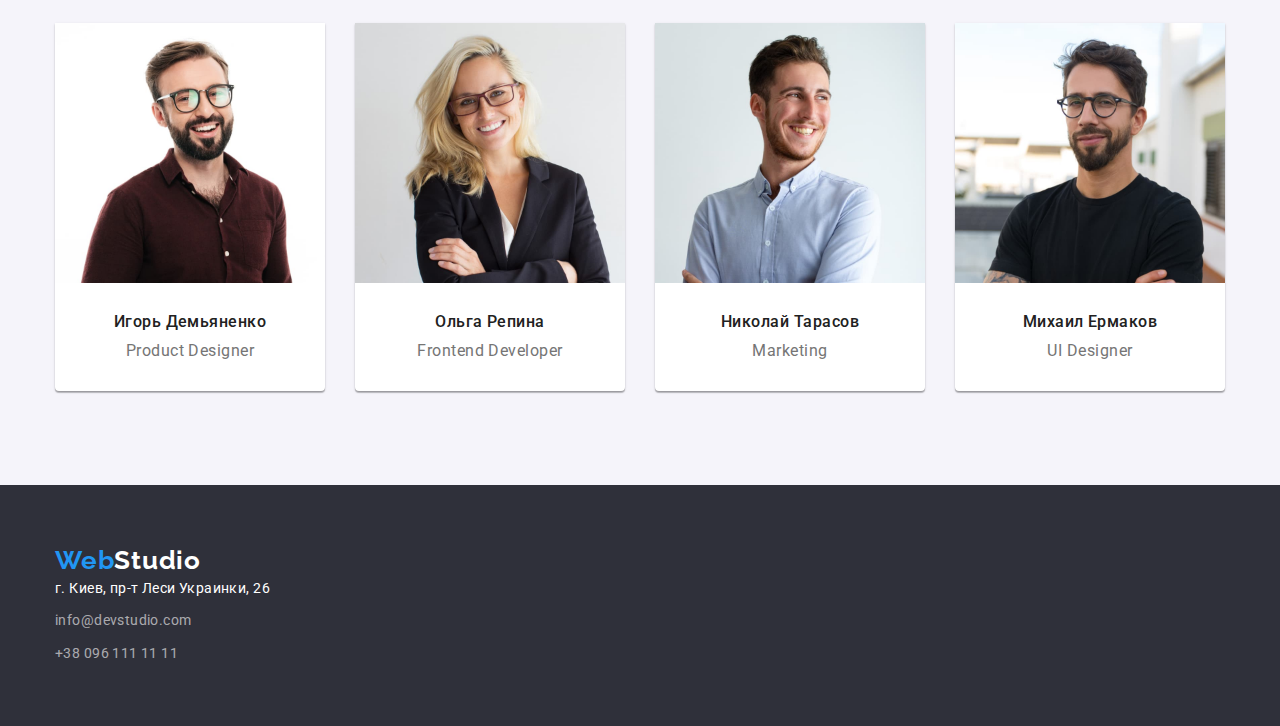
==== commit 7326157a: "Добавлены стили для геометрии (ширины, отступы, поля и рамки) и позиционирование контента при помощи" ====
--- a/index.html
+++ b/index.html
@@ -21,10 +21,10 @@
     <!--Шапка-->
     <header class="page-header">
       <div class="container header">
+        <a class="logo-link" href="./index.html" lang="en"
+          ><span class="logo-web">Web</span>Studio</a
+        >
         <nav class="nav">
-          <a class="logo-link" href="./index.html" lang="en"
-            ><span class="logo-web">Web</span>Studio</a
-          >
           <ul class="site-nav list">
             <li class="site-nav-item">
               <a href="./index.html" class="site-nav-link current">Студия</a>
@@ -35,17 +35,18 @@
             <li class="site-nav-item"><a href="/Контакты" class="site-nav-link">Контакты</a></li>
           </ul>
         </nav>
-
-        <ul class="auth-nav list">
-          <li class="auth-nav-item">
-            <a href="mailto:info@devstudio.com" class="auth-nav-link" lang="en"
-              >info@devstudio.com</a
-            >
-          </li>
-          <li class="auth-nav-item">
-            <a href="tel:+380961111111" class="auth-nav-link">+38 096 111 11 11</a>
-          </li>
-        </ul>
+        <div class="container auth">
+          <ul class="auth-nav list">
+            <li class="auth-nav-item">
+              <a href="mailto:info@devstudio.com" class="auth-nav-link" lang="en"
+                >info@devstudio.com</a
+              >
+            </li>
+            <li class="auth-nav-item">
+              <a href="tel:+380961111111" class="auth-nav-link">+38 096 111 11 11</a>
+            </li>
+          </ul>
+        </div>
       </div>
     </header>
     <main>
--- a/css/styles.css
+++ b/css/styles.css
@@ -101,15 +101,12 @@
 /* Навигация */
 .header {
   display: flex;
-  text-align: center;
-}
-.nav {
-  display: flex;
   align-items: center;
 }
 
 .site-nav {
   display: flex;
+  align-items: center;
 }
 
 .site-nav-link {
@@ -138,12 +135,17 @@
   text-decoration: none;
 }
 /* auth-nav */
+.auth {
+  display: flex;
+  align-items: center;
+}
 
 .auth-nav {
   display: flex;
   align-items: center;
   margin-left: auto;
 }
+
 .auth-nav-link {
   text-decoration: none;
   font-weight: 500;
@@ -332,21 +334,21 @@
   background-color: #188ce8;
 }
 .hero-button {
-  display: inline-block;
+  min-width: 200px;
+  padding: 10px 32px;
+
+  font-family: inherit;
+  font-weight: 700;
+  font-size: 16px;
+  line-height: 1.87;
+  text-align: center;
+  letter-spacing: 0.06em;
+
+  border: none;
+  color: var(--title-text-color);
+  background-color: var(--accent-color);
+  box-shadow: 0px 4px 4px rgba(0, 0, 0, 0.15);
   border-radius: 4px;
-  padding: 10px 32px;
-  min-width: 200px;
-
-  font-family: inherit;
-  font-weight: 700;
-  font-size: 16px;
-  line-height: 1.87;
-  text-align: center;
-  letter-spacing: 0.06em;
-
-  border-color: transparent;
-  color: var(--title-text-color);
-  background-color: var(--accent-color);
 }
 .button-primary {
   cursor: pointer;
@@ -356,48 +358,46 @@
   background-color: var(--accent-color);
 }
 .button-primary {
-  max-width: 73px;
   min-width: 73px;
-  display: inline-block;
-  border-radius: 4px;
   padding: 6px 22px;
   text-align: center;
+
+  font-family: inherit;
+  font-weight: 500;
+  font-size: 16px;
+  line-height: 1.62;
+  letter-spacing: 0.03em;
+
+  border: none;
+  color: var(--title-text-color);
+  background-color: var(--accent-color);
   box-shadow: 0px 3px 1px rgba(0, 0, 0, 0.1), 0px 1px 2px rgba(0, 0, 0, 0.08),
     0px 2px 2px rgba(0, 0, 0, 0.12);
-
+  border-radius: 4px;
+}
+.button-secondary {
+  cursor: pointer;
+}
+.button-secondary:hover,
+.button-secondary:focus {
+  color: var(--title-text-color);
+  background-color: var(--accent-color);
+}
+.button-secondary {
+  display: inline-block;
+  padding: 6px 22px;
+
+  text-align: center;
   font-family: inherit;
   font-weight: 500;
   font-size: 16px;
   line-height: 1.62;
   letter-spacing: 0.03em;
 
-  border-color: transparent;
-  color: var(--title-text-color);
-  background-color: var(--accent-color);
-}
-.button-secondary {
-  cursor: pointer;
-}
-.button-secondary:hover,
-.button-secondary:focus {
-  color: var(--title-text-color);
-  background-color: var(--accent-color);
-}
-.button-secondary {
-  display: inline-block;
-  border-radius: 4px;
-  padding: 6px 22px;
-
-  text-align: center;
-  font-family: inherit;
-  font-weight: 500;
-  font-size: 16px;
-  line-height: 1.62;
-  letter-spacing: 0.03em;
-
-  border-color: transparent;
+  border: none;
   color: var(--primary-text-color);
   background-color: #f5f4fa;
+  border-radius: 4px;
 }
 
 /* Футер */
@@ -412,8 +412,6 @@
 }
 
 .footer-link {
-  display: block;
-
   color: var(--title-text-color);
   text-decoration: none;
   font-style: normal;
@@ -431,7 +429,6 @@
 }
 
 .logo-footer {
-  display: block;
   margin-bottom: 20px;
   text-decoration: none;
   font-family: Raleway;
@@ -442,7 +439,6 @@
 }
 
 .auth-address {
-  display: block;
   color: rgba(255, 255, 255, 0.6);
   text-decoration: none;
 }
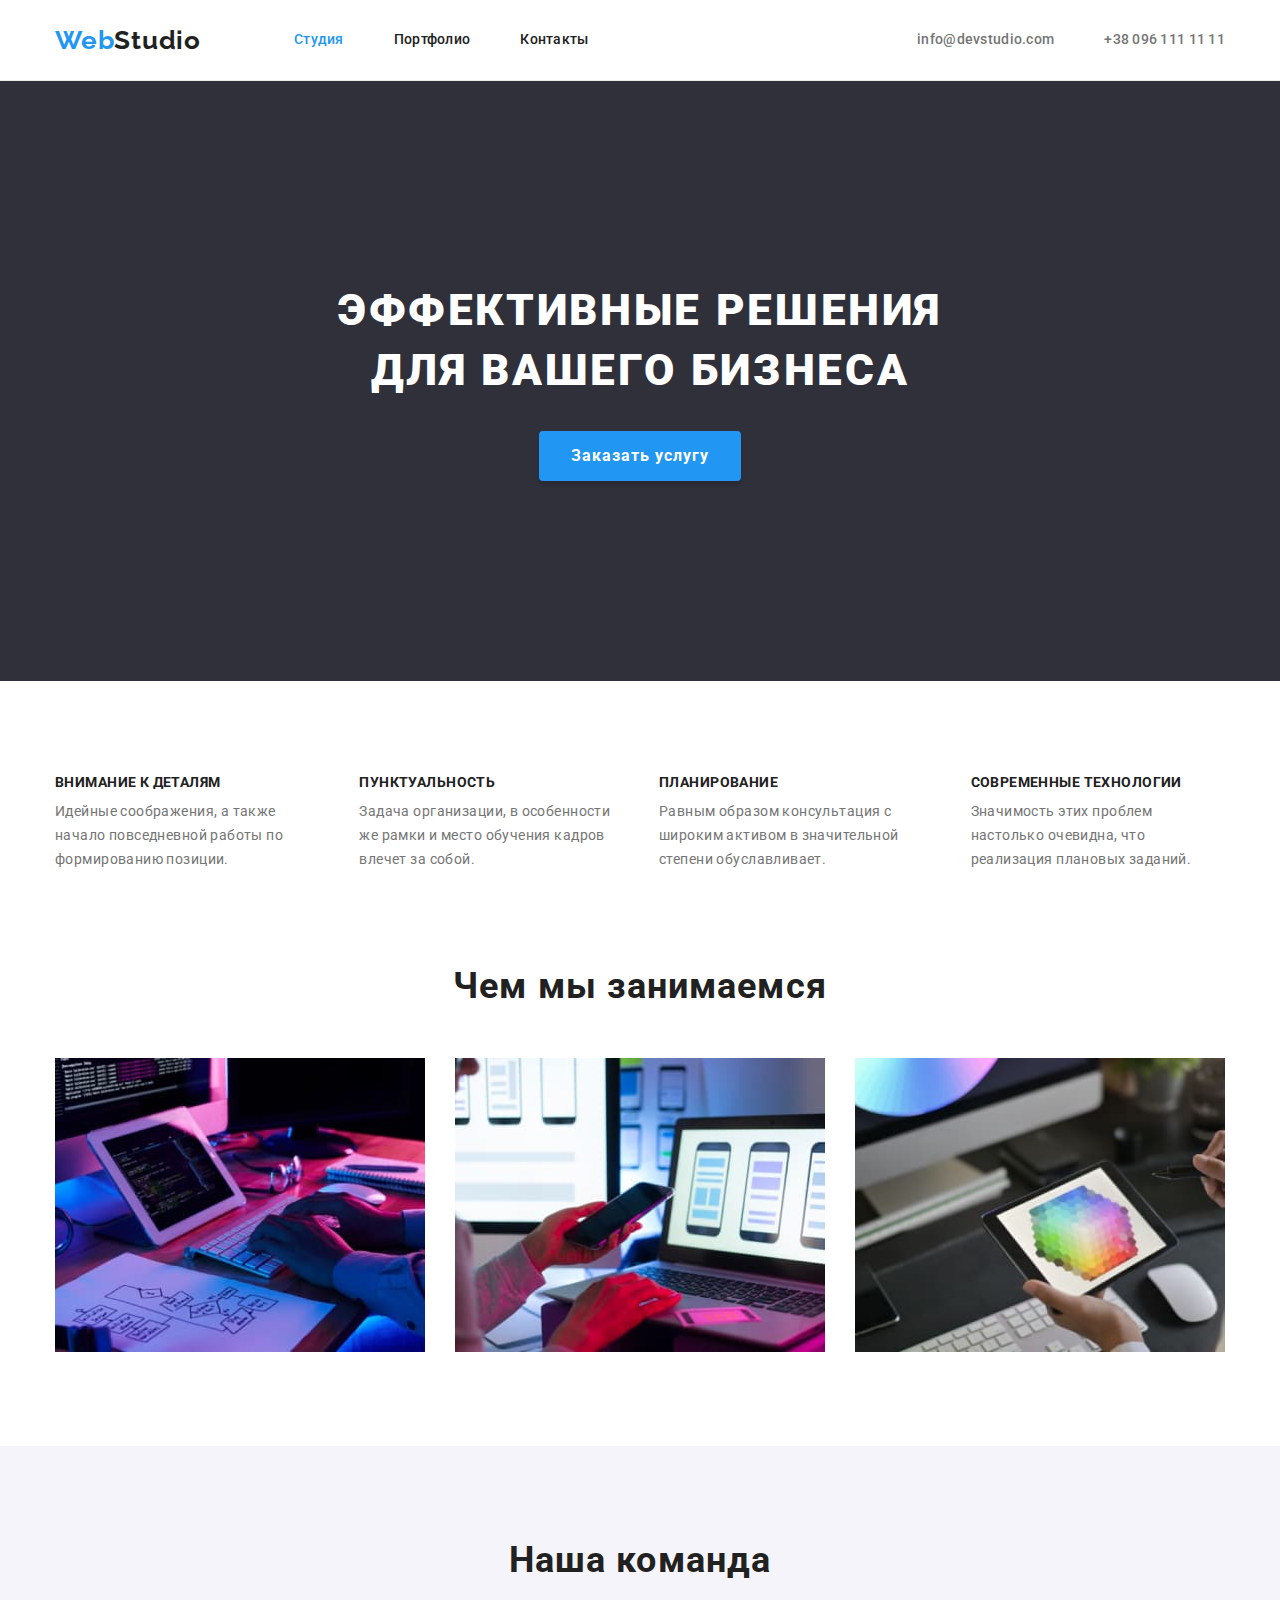
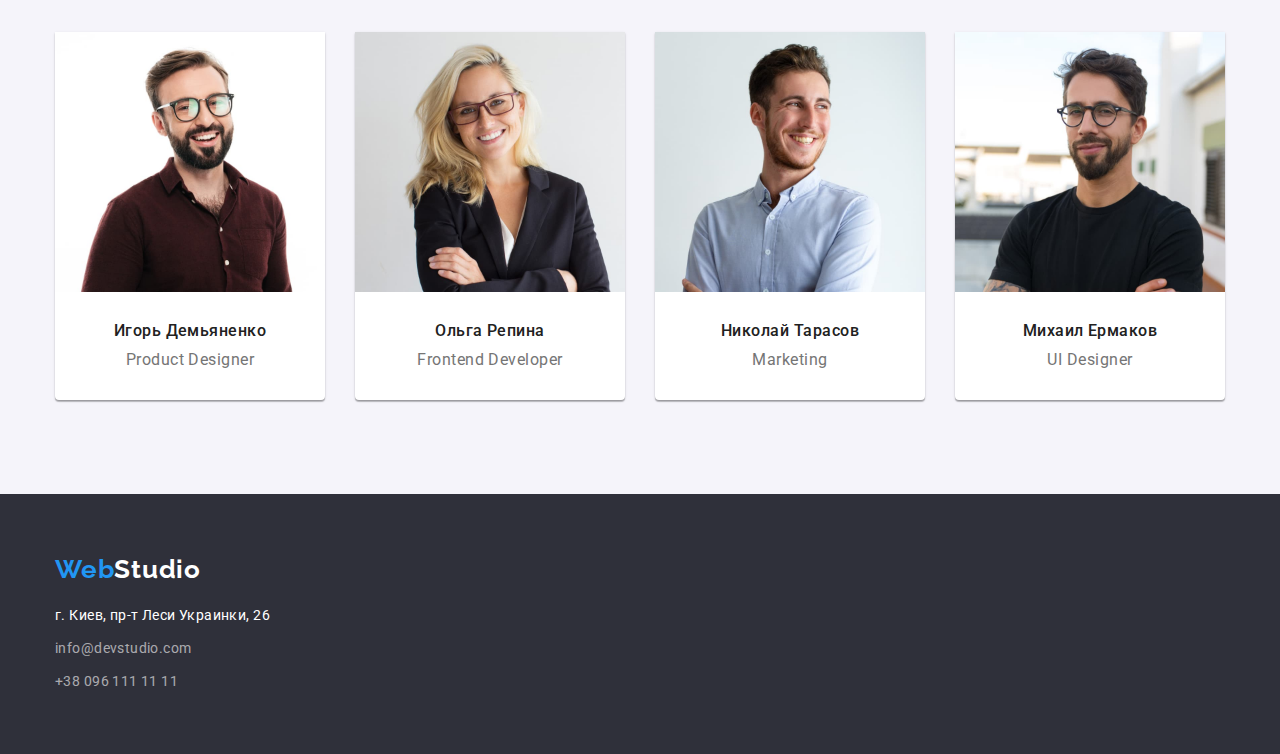
==== commit e835691a: "внесены правки" ====
--- a/index.html
+++ b/index.html
@@ -35,18 +35,17 @@
             <li class="site-nav-item"><a href="/Контакты" class="site-nav-link">Контакты</a></li>
           </ul>
         </nav>
-        <div class="container auth">
-          <ul class="auth-nav list">
-            <li class="auth-nav-item">
-              <a href="mailto:info@devstudio.com" class="auth-nav-link" lang="en"
-                >info@devstudio.com</a
-              >
-            </li>
-            <li class="auth-nav-item">
-              <a href="tel:+380961111111" class="auth-nav-link">+38 096 111 11 11</a>
-            </li>
-          </ul>
-        </div>
+
+        <ul class="auth-nav list">
+          <li class="auth-nav-item">
+            <a href="mailto:info@devstudio.com" class="auth-nav-link" lang="en"
+              >info@devstudio.com</a
+            >
+          </li>
+          <li class="auth-nav-item">
+            <a href="tel:+380961111111" class="auth-nav-link">+38 096 111 11 11</a>
+          </li>
+        </ul>
       </div>
     </header>
     <main>
@@ -93,7 +92,7 @@
         </div>
       </section>
       <!--Чем занимается компания-->
-      <section class="work">
+      <section class="section work">
         <div class="container">
           <h2 class="headline-primary">Чем мы занимаемся</h2>
           <ul class="work-list list">
@@ -140,8 +139,10 @@
                 width="270"
                 height="260"
               />
-              <h3 class="gallery-headline">Игорь Демьяненко</h3>
-              <p class="text-index">Product Designer</p>
+              <div class="team-content">
+                <h3 class="gallery-headline">Игорь Демьяненко</h3>
+                <p class="text-index">Product Designer</p>
+              </div>
             </li>
             <li class="team-item">
               <img
@@ -151,8 +152,10 @@
                 width="270"
                 height="260"
               />
-              <h3 class="gallery-headline">Ольга Репина</h3>
-              <p class="text-index">Frontend Developer</p>
+              <div class="team-content">
+                <h3 class="gallery-headline">Ольга Репина</h3>
+                <p class="text-index">Frontend Developer</p>
+              </div>
             </li>
             <li class="team-item">
               <img
@@ -162,8 +165,10 @@
                 width="270"
                 height="260"
               />
-              <h3 class="gallery-headline">Николай Тарасов</h3>
-              <p class="text-index">Marketing</p>
+              <div class="team-content">
+                <h3 class="gallery-headline">Николай Тарасов</h3>
+                <p class="text-index">Marketing</p>
+              </div>
             </li>
             <li class="team-item">
               <img
@@ -173,8 +178,10 @@
                 width="270"
                 height="260"
               />
-              <h3 class="gallery-headline">Михаил Ермаков</h3>
-              <p class="text-index">UI Designer</p>
+              <div class="team-content">
+                <h3 class="gallery-headline">Михаил Ермаков</h3>
+                <p class="text-index">UI Designer</p>
+              </div>
             </li>
           </ul>
         </div>
--- a/css/styles.css
+++ b/css/styles.css
@@ -71,51 +71,53 @@
 
 /* Лого */
 .page-header {
+  border-bottom: 1px solid #ececec;
+}
+.logo-web {
+  color: var(--accent-color);
+}
+.logo-studio {
+  color: var(--title-text-color);
+}
+.logo-link {
+  margin-right: 93px;
+
+  text-decoration: none;
+  font-family: Raleway, sans-serif;
+  font-weight: 700;
+  font-size: 26px;
+  line-height: 1.19;
+  letter-spacing: 0.03em;
+
+  color: var(--primary-text-color);
+}
+.logo-link:hover,
+.logo-link:focus {
+  color: var(--accent-color);
+}
+
+/* Навигация */
+.header {
+  display: flex;
+  align-items: center;
+}
+
+.site-nav {
+  display: flex;
+  align-items: center;
+}
+
+.site-nav-link {
+  text-decoration: none;
+
+  color: var(--primary-text-color);
+}
+.site-nav-item {
   padding-top: var(--padding-site-nav);
   padding-bottom: var(--padding-site-nav);
-  border-bottom: 1px solid #ececec;
-}
-.logo-web {
-  color: var(--accent-color);
-}
-.logo-studio {
-  color: var(--title-text-color);
-}
-.logo-link {
-  margin-right: 93px;
-
-  text-decoration: none;
-  font-family: Raleway, sans-serif;
-  font-weight: 700;
-  font-size: 26px;
-  line-height: 1.19;
-  letter-spacing: 0.03em;
-
-  color: var(--primary-text-color);
-}
-.logo-link:hover,
-.logo-link:focus {
-  color: var(--accent-color);
-}
-
-/* Навигация */
-.header {
-  display: flex;
-  align-items: center;
-}
-
-.site-nav {
-  display: flex;
-  align-items: center;
-}
-
-.site-nav-link {
-  text-decoration: none;
   font-weight: 500;
   line-height: 1.14;
   letter-spacing: 0.02em;
-
-  color: var(--primary-text-color);
 }
 .site-nav-item:not(:last-child) {
   margin-right: var(--margin-fifty);
@@ -135,10 +137,6 @@
   text-decoration: none;
 }
 /* auth-nav */
-.auth {
-  display: flex;
-  align-items: center;
-}
 
 .auth-nav {
   display: flex;
@@ -197,7 +195,7 @@
 }
 /* Секции */
 .work {
-  padding-bottom: 94px;
+  padding-top: 0;
 }
 .work-list {
   display: flex;
@@ -205,11 +203,22 @@
 .work-item + .work-item {
   margin-left: var(--list-set);
 }
+
+.work-pic {
+  max-width: 100%;
+  height: auto;
+}
+
 .team {
   background-color: #f5f4fa;
 }
 .team-list {
   display: flex;
+}
+
+.team-content {
+  padding-top: var(--list-set);
+  padding-bottom: var(--list-set);
 }
 .team-item {
   background-color: var(--title-text-color);
@@ -242,12 +251,9 @@
   letter-spacing: 0.03em;
   text-align: center;
 }
-.gallery-pic {
-  margin-bottom: var(--list-set);
-  border-radius: 0px;
-}
+
 .galery-headline-portfolio {
-  padding-bottom: 4px;
+  margin-bottom: 4px;
 
   font-weight: 700;
   font-size: 18px;
@@ -279,7 +285,7 @@
   margin-bottom: var(--margin-fifty);
 }
 .button-item:not(:last-child) {
-  padding-right: 8px;
+  margin-right: 8px;
 }
 .portfolio-item {
   margin-bottom: var(--list-set);
@@ -287,12 +293,6 @@
   flex-basis: calc(100% / 3 - 30px);
   background-color: var(--title-text-color);
 }
-.portfolio-item:nth-child(3n) {
-  margin-right: 0;
-}
-.portfolio-item:nth-last-child(-n + 3) {
-  margin-bottom: 0;
-}
 
 /* Text */
 .text {
@@ -302,8 +302,6 @@
   color: var(--secondary-text-color);
 }
 .text-index {
-  margin-bottom: var(--list-set);
-
   font-size: 16px;
   line-height: 1.18;
   text-align: center;
@@ -320,7 +318,7 @@
 
 .benefits-text {
   font-size: 14px;
-  line-height: 1.14;
+  line-height: 1.71;
   letter-spacing: 0.03em;
   color: var(--secondary-text-color);
 }
@@ -406,9 +404,7 @@
   padding-top: 60px;
   padding-bottom: 60px;
 
-  color: rgb(255, 255, 255, 0.6);
   background-color: var(--hero-footer-bg-color);
-  text-decoration: none;
 }
 
 .footer-link {
@@ -429,6 +425,7 @@
 }
 
 .logo-footer {
+  display: block;
   margin-bottom: 20px;
   text-decoration: none;
   font-family: Raleway;
